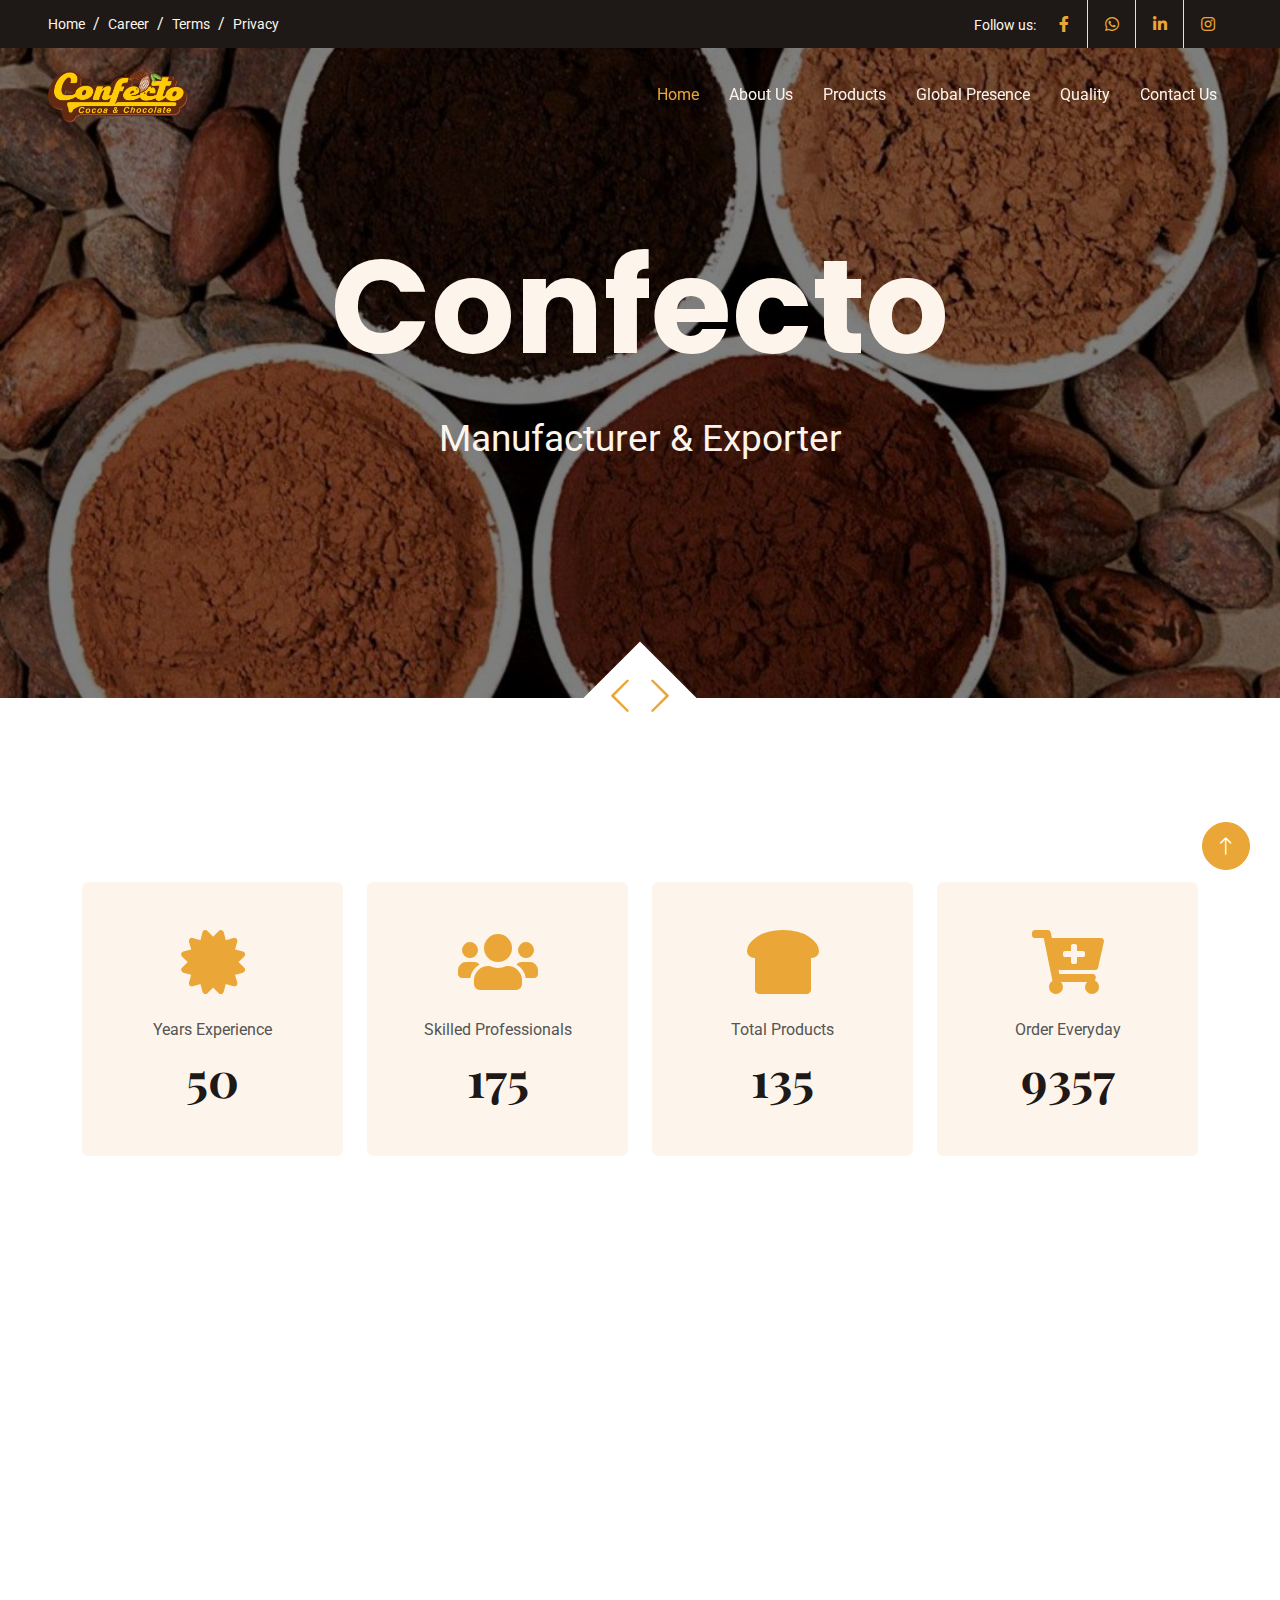
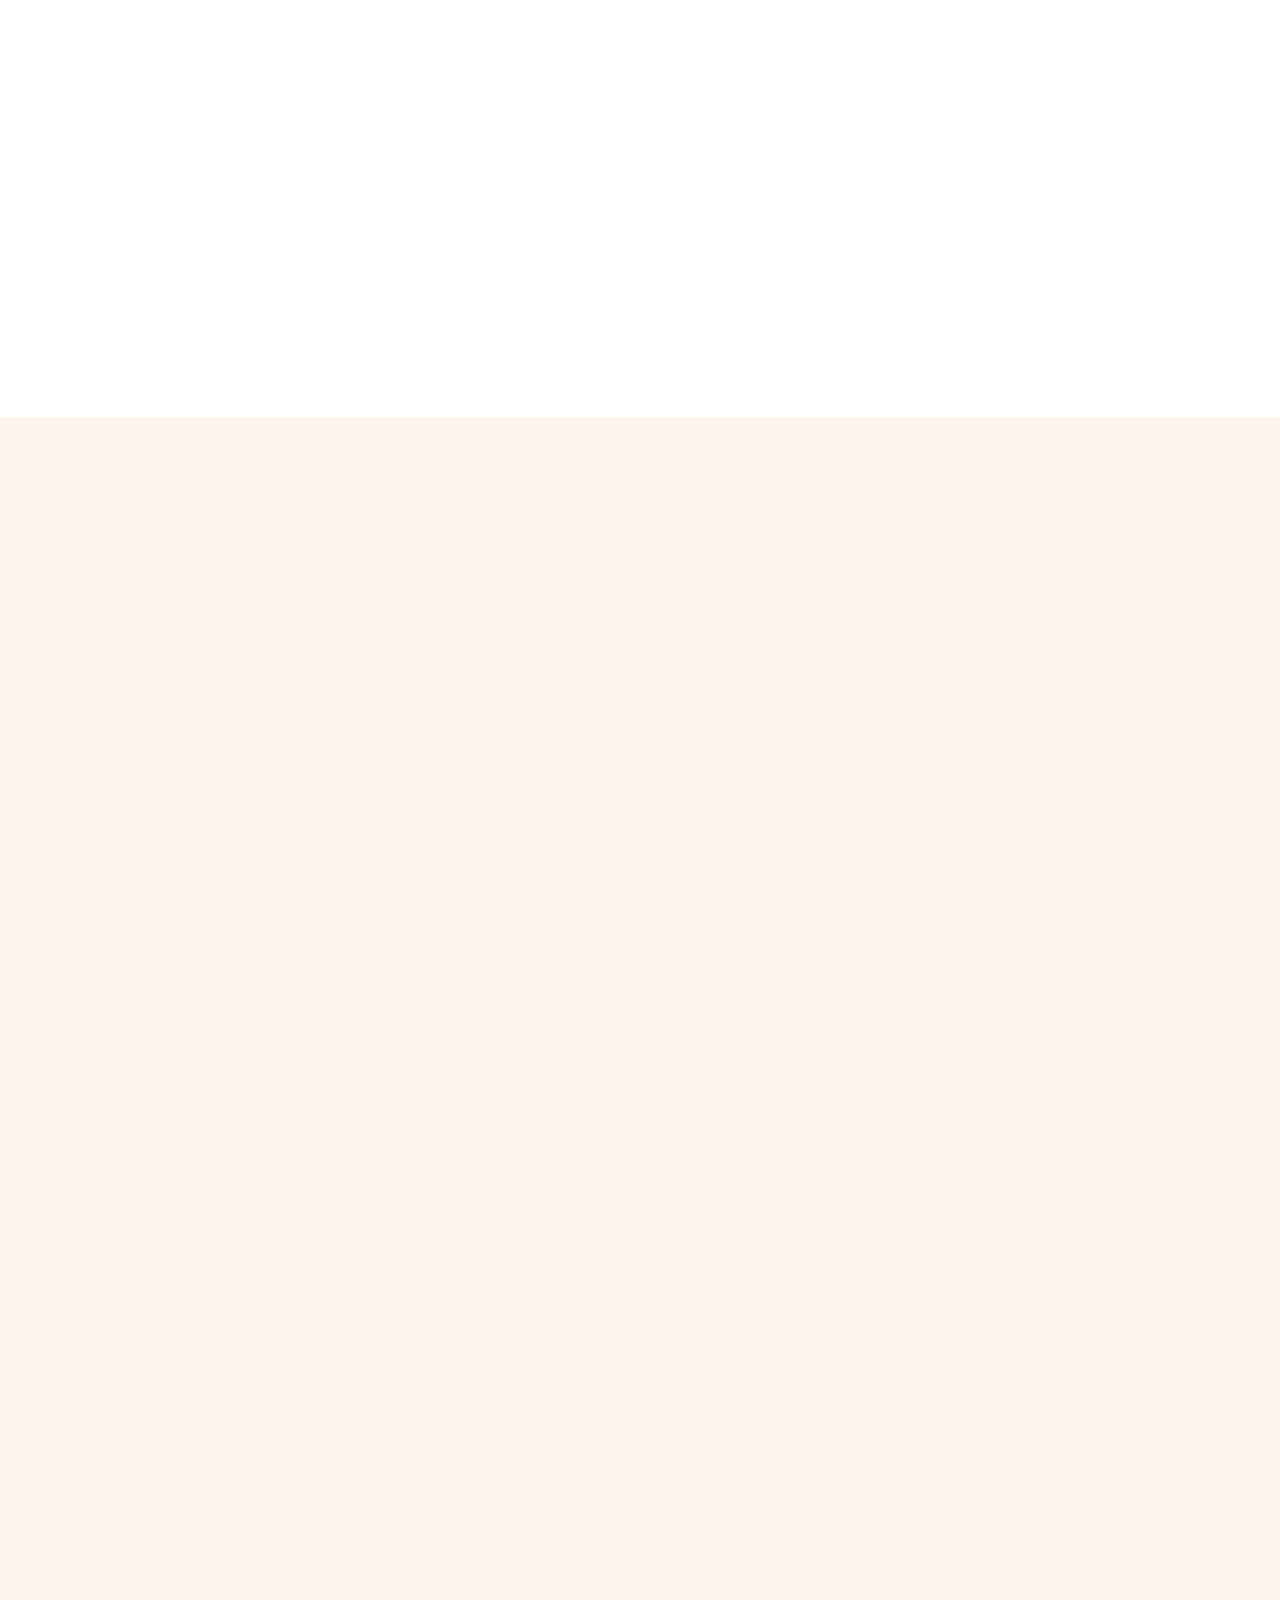
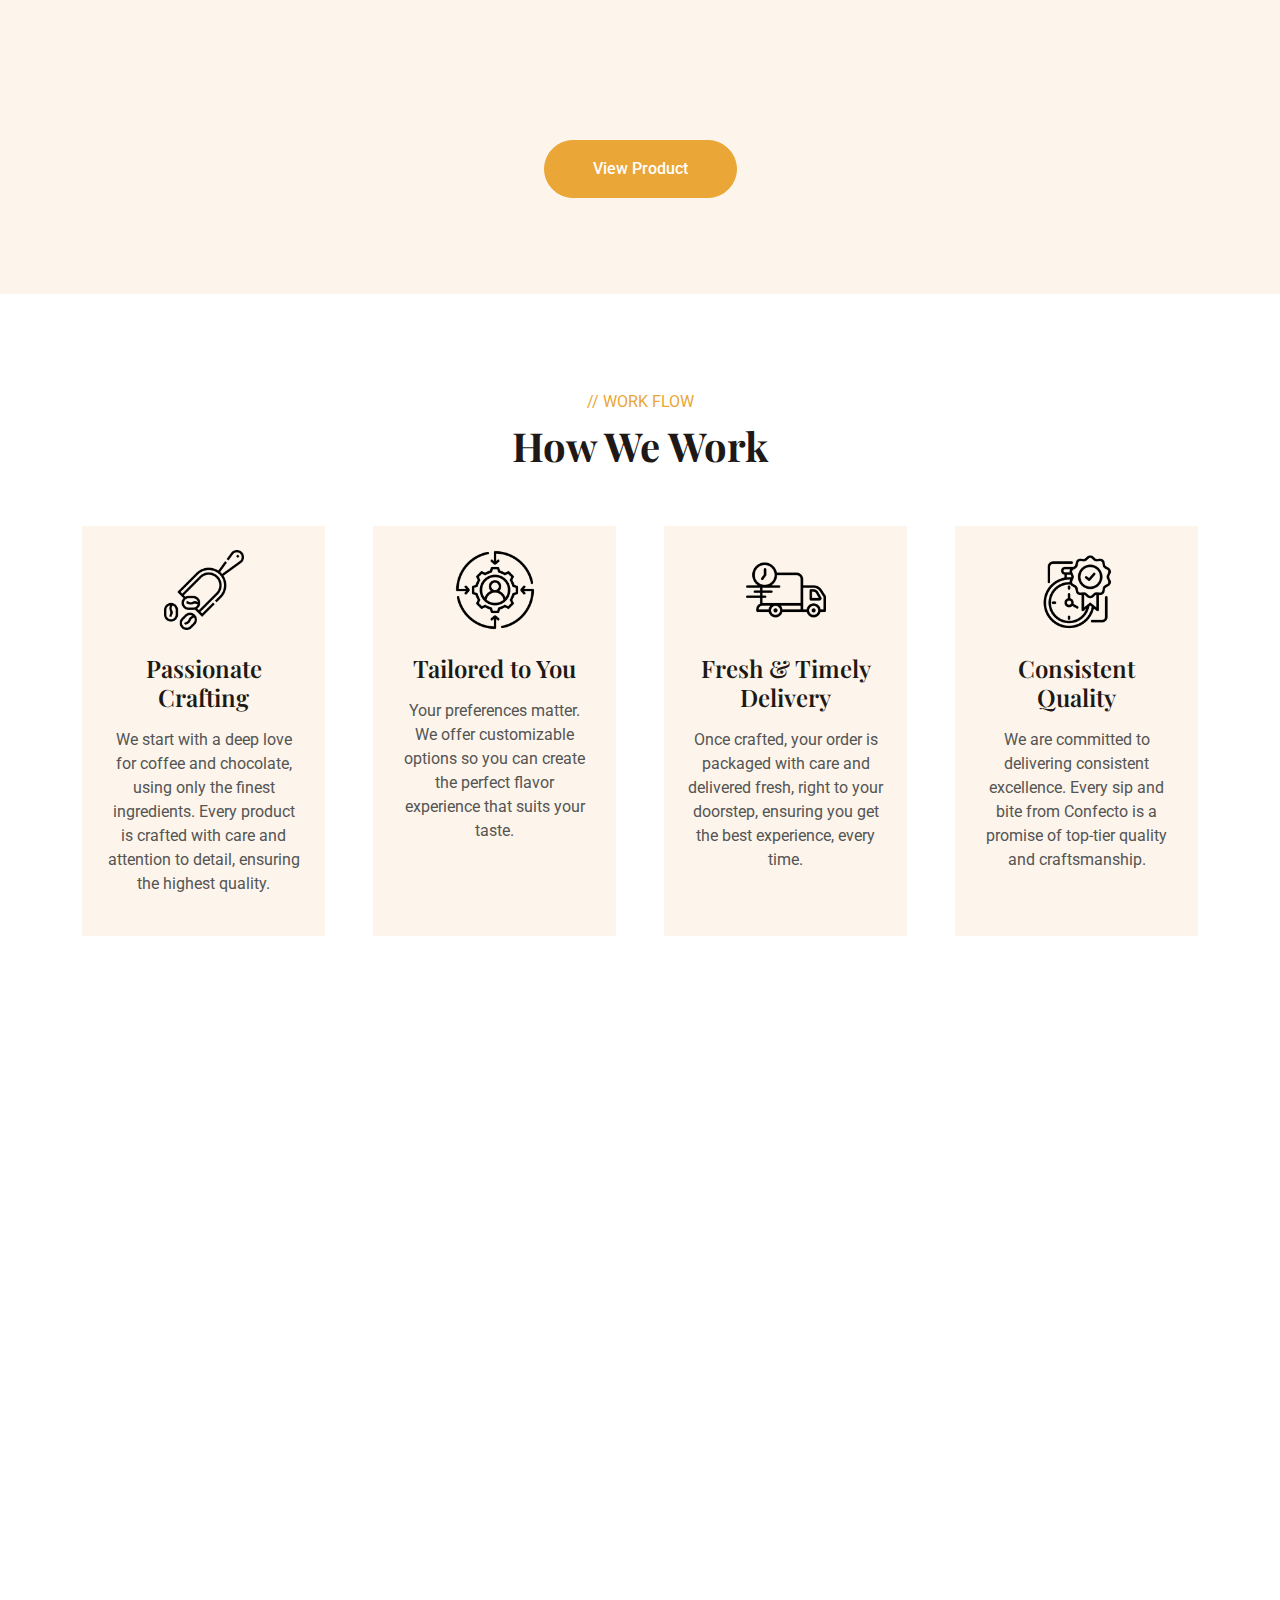
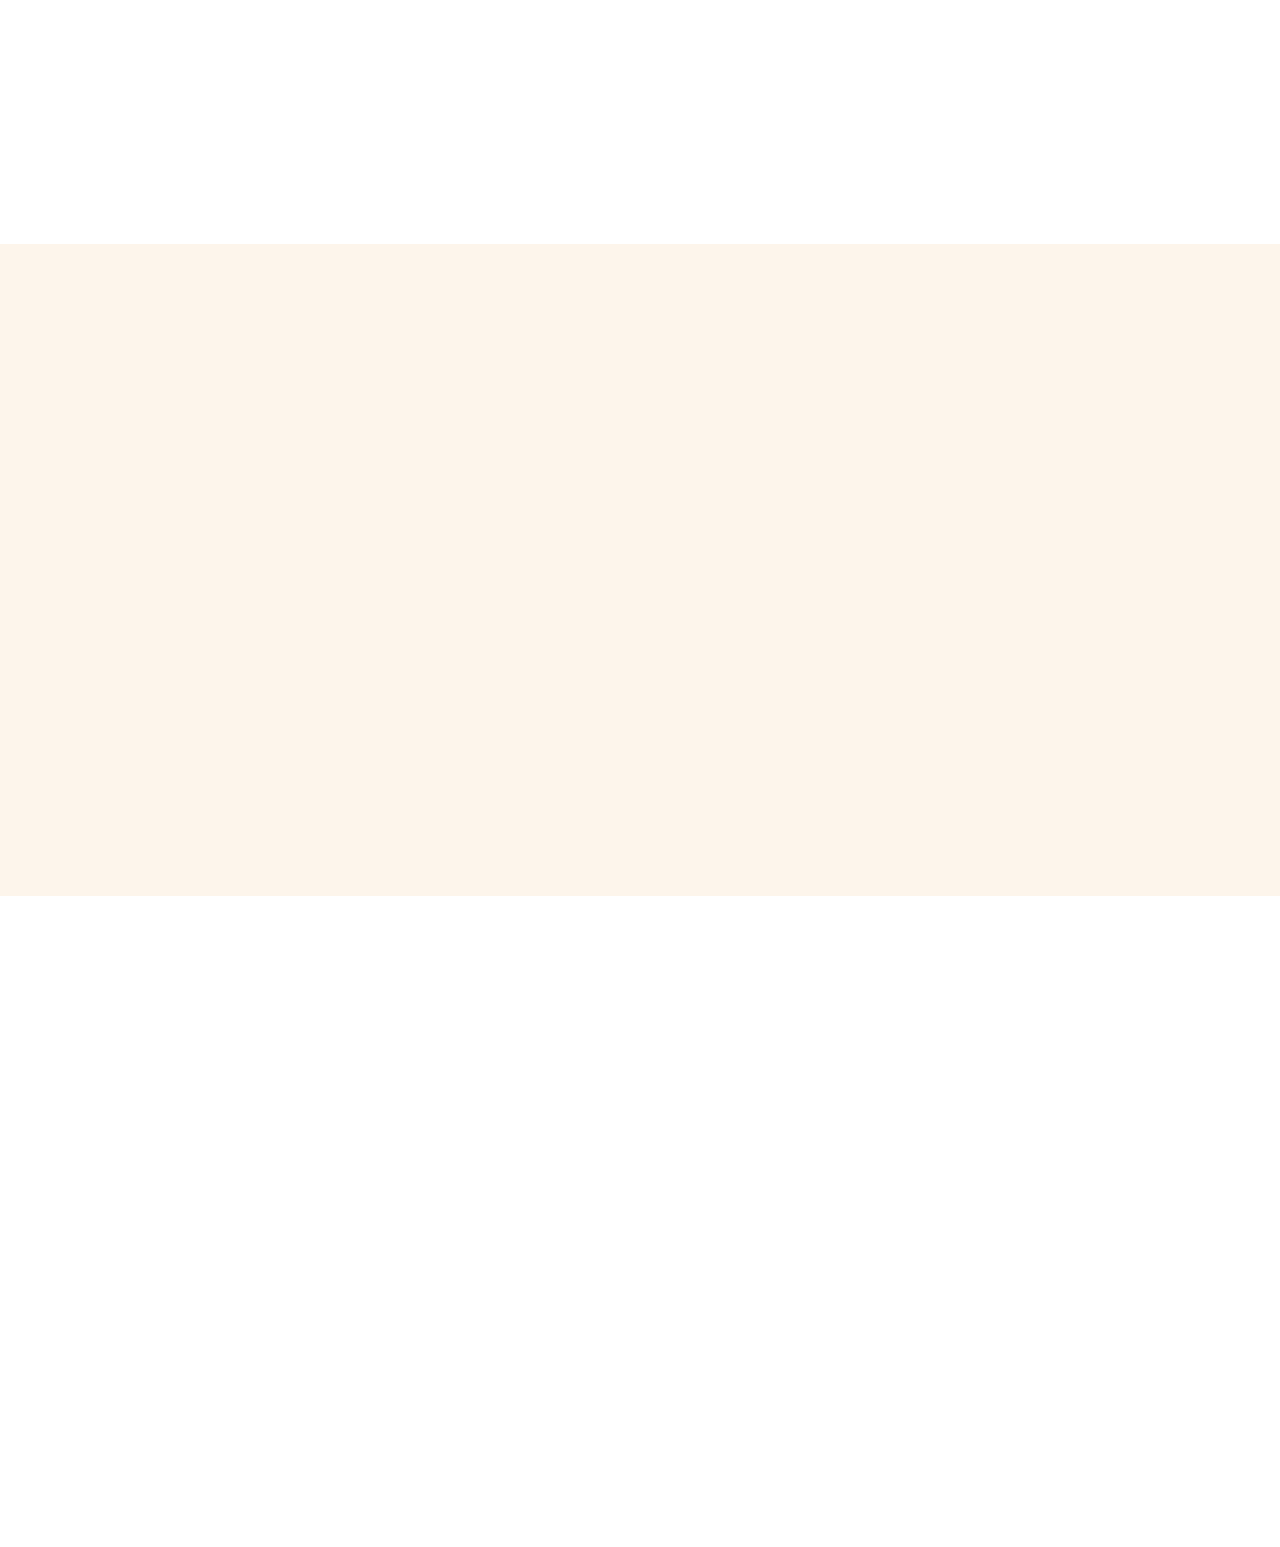
==== index.html @ 7b7867fa "filter" ====
<!DOCTYPE html>
<html lang="en">

<head>
    <meta charset="utf-8">
    <title>Sunbeen</title>
    <meta content="width=device-width, initial-scale=1.0" name="viewport">
    <meta content="" name="keywords">
    <meta content="" name="description">

    <!-- Favicon -->
    <link href="img/favicon.ico" rel="icon">

    <!-- Google Web Fonts -->
    <link rel="preconnect" href="https://fonts.googleapis.com">
    <link rel="preconnect" href="https://fonts.gstatic.com" crossorigin>
    <link
        href="https://fonts.googleapis.com/css2?family=Roboto:wght@400;500&family=Playfair+Display:wght@600;700&display=swap"
        rel="stylesheet">

    <!-- Icon Font Stylesheet -->
    <link href="https://cdnjs.cloudflare.com/ajax/libs/font-awesome/5.10.0/css/all.min.css" rel="stylesheet">
    <link href="https://cdn.jsdelivr.net/npm/bootstrap-icons@1.4.1/font/bootstrap-icons.css" rel="stylesheet">

    <!-- Libraries Stylesheet -->
    <link href="lib/animate/animate.min.css" rel="stylesheet">
    <link href="lib/owlcarousel/assets/owl.carousel.min.css" rel="stylesheet">

    <!-- Customized Bootstrap Stylesheet -->
    <link href="css/bootstrap.min.css" rel="stylesheet">

    <!-- Template Stylesheet -->
    <link href="css/style.css" rel="stylesheet">
</head>

<body>
    <!-- Spinner Start -->
    <div id="spinner"
        class="show bg-white position-fixed translate-middle w-100 vh-100 top-50 start-50 d-flex align-items-center justify-content-center">
        <div class="spinner-grow text-primary" role="status"></div>
    </div>
    <!-- Spinner End -->


    <!-- Topbar Start -->
    <div class="container-fluid top-bar bg-dark text-light px-0 wow fadeIn" data-wow-delay="0.1s">
        <div class="row gx-0 align-items-center d-none d-lg-flex">
            <div class="col-lg-6 px-5 text-start">
                <ol class="breadcrumb mb-0">
                    <li class="breadcrumb-item"><a class="small text-light" href="#">Home</a></li>
                    <li class="breadcrumb-item"><a class="small text-light" href="#">Career</a></li>
                    <li class="breadcrumb-item"><a class="small text-light" href="#">Terms</a></li>
                    <li class="breadcrumb-item"><a class="small text-light" href="#">Privacy</a></li>
                </ol>
            </div>
            <div class="col-lg-6 px-5 text-end">
                <small>Follow us:</small>
                <div class="h-100 d-inline-flex align-items-center">
                    <a class="btn-lg-square text-primary border-end rounded-0" href="https://www.facebook.com/share/18NXHZL1n1/?mibextid=qi2Omg"><i
                            class="fab fa-facebook-f"></i></a>
                    <a class="btn-lg-square text-primary border-end rounded-0" href="https://wa.me/+919711975544"><i class="fab fa-whatsapp"></i></a>
                    <a class="btn-lg-square text-primary border-end rounded-0" href=""><i
                            class="fab fa-linkedin-in"></i></a>
                    <a class="btn-lg-square text-primary pe-0" href="https://www.instagram.com/sunbeen_impex?igsh=NWV2MDRob2p6eTQ="><i class="fab fa-instagram"></i></a>
                </div>
            </div>
        </div>
    </div>
    <!-- Topbar End -->


    <!-- Navbar Start -->
    <nav class="navbar navbar-expand-lg navbar-dark fixed-top py-lg-0 px-lg-5 wow fadeIn" data-wow-delay="0.1s">
        <a href="index.html" class="navbar-brand ms-4 ms-lg-0">
            <img src="./img/LOGO---Confecto.png" alt="" style="max-width: 140px;">
        </a>
        <button type="button" class="navbar-toggler me-4" data-bs-toggle="collapse" data-bs-target="#navbarCollapse">
            <span class="navbar-toggler-icon"></span>
        </button>
        <div class="collapse navbar-collapse" id="navbarCollapse">
            <div class="navbar-nav ms-auto p-4 p-lg-0">
                <a href="index.html" class="nav-item nav-link active">Home</a>
                <a href="index.html" class="nav-item nav-link">About Us </a>
                <a href="products.html" class="nav-item nav-link">Products</a>
                <a href="index.html" class="nav-item nav-link">Global Presence </a>
                <a href="index.html" class="nav-item nav-link">Quality</a>
                <!-- <div class="nav-item dropdown">
                    <a href="#" class="nav-link dropdown-toggle" data-bs-toggle="dropdown">Pages</a>
                    <div class="dropdown-menu m-0">
                        <a href="index.html" class="dropdown-item">Our Team</a>
                        <a href="index.html" class="dropdown-item">Testimonial</a>
                    </div>
                </div> -->
                <a href="index.html" class="nav-item nav-link">Contact Us</a>
            </div>
           
        </div>
    </nav>
    <!-- Navbar End -->


    <!-- Carousel Start -->
    <div class="container-fluid p-0 pb-5 wow fadeIn" data-wow-delay="0.1s">
        <div class="owl-carousel header-carousel position-relative">
            <div class="owl-carousel-item position-relative">
                <img src="./img/product/high-quality-ghana-alkalized-cocoa-powder.jpg" alt="" class="img-fluid object-fit-cover">
                <div class="owl-carousel-inner">
                    <div class="container">
                        <div class="row justify-content-start">
                            <div class="col-lg-8 mx-auto text-center">
                                <h1 class="display-1 text-light mb-4 animated slideInDown ">Confecto </h1>
                                <p class="text-light fs-4 mb-4 pb-3 ">Manufacturer &amp; Exporter</p>
                            </div>
                        </div>
                    </div>
                </div>
            </div>
            
            <div class="owl-carousel-item position-relative">
                <img src="./img/cocoa-butter.jpg" alt="" class="img-fluid object-fit-cover">
                <div class="owl-carousel-inner">
                    <div class="container">
                        <div class="row justify-content-start">
                            <div class="col-lg-8 mx-auto text-center">
                                <h1 class="display-1 text-light mb-4 animated slideInDown">Confecto </h1>
                                <p class="text-light fs-4 mb-4 pb-3">Manufacturer &amp; Exporter</p>
                            </div>
                        </div>
                    </div>
                </div>
            </div>
            
            <div class="owl-carousel-item position-relative ">
                <img src="./img/product/cocoa-mass.jpg" alt="" class="img-fluid object-fit-cover">
                <div class="owl-carousel-inner">
                    <div class="container">
                        <div class="row justify-content-start">
                            <div class="col-lg-8 mx-auto text-center">
                                <h1 class="display-1 text-light mb-4 animated slideInDown">Confecto </h1>
                                <p class="text-light fs-4 mb-4 pb-3">Manufacturer &amp; Exporter</p>
                            </div>
                        </div>
                    </div>
                </div>
            </div>
            <!-- <div class="owl-carousel-item position-relative ">
                <img src="./img/compound.webp" alt="" class="img-fluid object-fit-cover">
                <div class="owl-carousel-inner">
                    <div class="container">
                        <div class="row justify-content-start">
                            <div class="col-lg-8 mx-auto text-center">
                                <h1 class="display-1 text-light mb-4 animated slideInDown">Confecto </h1>
                                <p class="text-light fs-4 mb-4 pb-3">Manufacturer &amp; Exporter</p>
                            </div>
                        </div>
                    </div>
                </div>
            </div> -->
            <div class="owl-carousel-item position-relative ">
                <img src="./img/choco-chips.jpg" alt="" class="img-fluid object-fit-cover">
                <div class="owl-carousel-inner">
                    <div class="container">
                        <div class="row justify-content-start">
                            <div class="col-lg-8 mx-auto text-center">
                                <h1 class="display-1 text-light mb-4 animated slideInDown">Confecto </h1>
                                <p class="text-light fs-4 mb-4 pb-3">Manufacturer &amp; Exporter</p>
                            </div>
                        </div>
                    </div>
                </div>
            </div>
            <div class="owl-carousel-item position-relative">
                <img src="./img/product/chocolate-170446_1280.jpg" alt="" class="img-fluid object-fit-cover">
                <div class="owl-carousel-inner">
                    <div class="container">
                        <div class="row justify-content-start">
                            <div class="col-lg-8 mx-auto text-center">
                                <h1 class="display-1 text-light mb-4 animated slideInDown">Confecto </h1>
                                <p class="text-light fs-4 mb-4 pb-3">Manufacturer &amp; Exporter</p>
                            </div>
                        </div>
                    </div>
                </div>
            </div>
            <div class="owl-carousel-item position-relative ">
                <img src="./img/product/brigadier-842643_960_720.jpg" alt="" class="img-fluid object-fit-cover">
                <div class="owl-carousel-inner">
                    <div class="container">
                        <div class="row justify-content-start">
                            <div class="col-lg-8 mx-auto text-center">
                                <h1 class="display-1 text-light mb-4 animated slideInDown">Confecto </h1>
                                <p class="text-light fs-4 mb-4 pb-3">Manufacturer &amp; Exporter</p>
                            </div>
                        </div>
                    </div>
                </div>
            </div>
            
            
        </div>
    </div>
    <!-- Carousel End -->


    <!-- Facts Start -->
    <div class="container-xxl py-6">
        <div class="container">
            <div class="row g-4">
                <div class="col-lg-3 col-md-6 wow fadeIn" data-wow-delay="0.1s">
                    <div class="fact-item bg-light rounded text-center h-100 p-5">
                        <i class="fa fa-certificate fa-4x text-primary mb-4"></i>
                        <p class="mb-2">Years Experience</p>
                        <h1 class="display-5 mb-0" data-toggle="counter-up">50</h1>
                    </div>
                </div>
                <div class="col-lg-3 col-md-6 wow fadeIn" data-wow-delay="0.3s">
                    <div class="fact-item bg-light rounded text-center h-100 p-5">
                        <i class="fa fa-users fa-4x text-primary mb-4"></i>
                        <p class="mb-2">Skilled Professionals</p>
                        <h1 class="display-5 mb-0" data-toggle="counter-up">175</h1>
                    </div>
                </div>
                <div class="col-lg-3 col-md-6 wow fadeIn" data-wow-delay="0.5s">
                    <div class="fact-item bg-light rounded text-center h-100 p-5">
                        <i class="fa fa-bread-slice fa-4x text-primary mb-4"></i>
                        <p class="mb-2">Total Products</p>
                        <h1 class="display-5 mb-0" data-toggle="counter-up">135</h1>
                    </div>
                </div>
                <div class="col-lg-3 col-md-6 wow fadeIn" data-wow-delay="0.7s">
                    <div class="fact-item bg-light rounded text-center h-100 p-5">
                        <i class="fa fa-cart-plus fa-4x text-primary mb-4"></i>
                        <p class="mb-2">Order Everyday</p>
                        <h1 class="display-5 mb-0" data-toggle="counter-up">9357</h1>
                    </div>
                </div>
            </div>
        </div>
    </div>
    <!-- Facts End -->


    <!-- About Start -->
    <div class="container-xxl py-6">
        <div class="container">
            <div class="row g-5">
                <div class="col-lg-6 wow fadeInUp" data-wow-delay="0.1s">
                    <div class="row img-twice position-relative h-100">
                        <div class="col-12">
                            <img class="img-fluid rounded full-image h-100" src="img/product/beans.jpg" alt="">
                        </div>
                       
                    </div>
                </div>
                <div class="col-lg-6 wow fadeInUp" data-wow-delay="0.5s">
                    <div class="h-100">
                        <p class="fs-4 text-primary text-uppercase mb-2">About Us</p>
                        <h3 class=" mb-4 text-primary">Confecto</h3>
                        <h1 class="display-6 mb-4">We are committed to delivering the world's best Chocolate Solutions and Services to our Customers.</h1>
                        <p>At Confecto, we blend passion and artistry to create irresistible coffee and chocolate
                            delights. Each product is a celebration of rich flavors and exceptional quality, crafted to
                            elevate everyday moments into cherished experiences. Whether it’s the comforting aroma of
                            freshly brewed coffee or the indulgent sweetness of fine chocolate, Confecto is dedicated to
                            bringing you the perfect balance of taste and happiness.</p>
                    </div>
                </div>
            </div>
        </div>
    </div>
    <!-- About End -->


    <!-- Product Start -->
    <div class="container-xxl bg-light my-6 py-6 pt-0 product-section">
        <div class="container">
            <div class="bg-primary text-light rounded-bottom p-5 my-6 mt-0 wow fadeInUp" data-wow-delay="0.1s">
                <div class="row g-4 align-items-center">
                    <div class="col-lg-6">
                        <h1 class="display-5 text-light mb-0">The Best Products in the World, Crafted with Love and
                            Perfection by Confecto.</h1>
                    </div>
                    <div class="col-lg-6 text-lg-end">
                        <div class="d-inline-flex align-items-center text-start">
                            <i class="fa fa-phone-alt fa-4x flex-shrink-0"></i>
                            <div class="ms-4">
                                <p class="fs-5 fw-bold mb-0">Call Us</p>
                                <p class="fs-1 fw-bold mb-0"><a href="tel:+919711975544" class="d-flex text-white">+919711975544</a></p>
                            </div>
                        </div>
                    </div>
                </div>
            </div>
            <div class="text-center mx-auto mb-5 wow fadeInUp" data-wow-delay="0.1s" style="max-width: 500px;">
                <p class="text-primary text-uppercase mb-2">Products</p>
                <h1 class="display-6 mb-4">Explore The Categories Of Products</h1>
            </div>
            <div class="row g-4">
                <div class="col-lg-4 col-md-6 wow fadeInUp" data-wow-delay="0.1s">
                    <div class="product-item d-flex flex-column bg-white rounded overflow-hidden h-100">
                        <div class="text-center p-4">
                            <h3 class="mb-3">Cocoa Powder</h3>
                        </div>
                        <div class="position-relative mt-auto">
                            <img class="img-fluid" src="img/product/cookies.jpg" alt="">
                            <div class="product-overlay">
                                <a class="btn btn-lg-square btn-outline-light rounded-circle" href=""><i
                                        class="fa fa-eye text-primary"></i></a>
                            </div>
                        </div>
                    </div>
                </div>
                

                <div class="col-lg-4 col-md-6 wow fadeInUp" data-wow-delay="0.5s">
                    <div class="product-item d-flex flex-column bg-white rounded overflow-hidden h-100">
                        <div class="text-center p-4">
                            <h4 class="mb-3">Compound</h4>
                        </div>
                        <div class="position-relative mt-auto">
                            <img class="img-fluid" src="img/product/compound-product.jpg" alt="">
                            <div class="product-overlay">
                                <a class="btn btn-lg-square btn-outline-light rounded-circle" href=""><i
                                        class="fa fa-eye text-primary"></i></a>
                            </div>
                        </div>
                    </div>
                </div>
                <div class="col-lg-4 col-md-6 wow fadeInUp" data-wow-delay="0.3s">
                    <div class="product-item d-flex flex-column bg-white rounded overflow-hidden h-100">
                        <div class="text-center p-4">
                            <h3 class="mb-3">Choco Chips</h3>
                        </div>
                        <div class="position-relative mt-auto">
                            <img class="img-fluid" src="img/product/choco-chips.webp" alt="">
                            <div class="product-overlay">
                                <a class="btn btn-lg-square btn-outline-light rounded-circle" href=""><i
                                        class="fa fa-eye text-primary"></i></a>
                            </div>
                        </div>
                    </div>
                </div>

                <div class="col-lg-4 col-md-6 wow fadeInUp" data-wow-delay="0.5s">
                    <div class="product-item d-flex flex-column bg-white rounded overflow-hidden h-100">
                        <div class="text-center p-4">
                          
                            <h4 class="mb-3">Coated Nuts</h4>
                        </div>
                        <div class="position-relative mt-auto">
                            <img class="img-fluid" src="img/product/nuts.jpg" alt="">
                            <div class="product-overlay">
                                <a class="btn btn-lg-square btn-outline-light rounded-circle" href=""><i
                                        class="fa fa-eye text-primary"></i></a>
                            </div>
                        </div>
                    </div>
                </div>
                <div class="col-lg-4 col-md-6 wow fadeInUp" data-wow-delay="0.1s">
                    <div class="product-item d-flex flex-column bg-white rounded overflow-hidden h-100">
                        <div class="text-center p-4">
                            <h3 class="mb-3">Paste</h3>
                        </div>
                        <div class="position-relative mt-auto">
                            <img class="img-fluid" src="img/product/paste-cake.webp" alt="">
                            <div class="product-overlay">
                                <a class="btn btn-lg-square btn-outline-light rounded-circle" href=""><i
                                        class="fa fa-eye text-primary"></i></a>
                            </div>
                        </div>
                    </div>
                </div>
                <div class="col-lg-4 col-md-6 wow fadeInUp" data-wow-delay="0.1s">
                    <div class="product-item d-flex flex-column bg-white rounded overflow-hidden h-100">
                        <div class="text-center p-4">
                            <h3 class="mb-3">Vermicelli</h3>
                        </div>
                        <div class="position-relative mt-auto">
                            <img class="img-fluid" src="img/product/sprincles.jpg" alt="">
                            <div class="product-overlay">
                                <a class="btn btn-lg-square btn-outline-light rounded-circle" href=""><i
                                        class="fa fa-eye text-primary"></i></a>
                            </div>
                        </div>
                    </div>
                </div>
                <div class="col-12 pt-4 text-center">
                    <a href="" class="btn btn-primary rounded-pill py-3 px-5">View Product</a>
                </div>
            </div>
        </div>
    </div>
    <!-- Product End -->

    <div class="we-work container-xxl">
        <div class="container">
            <div class="row g-5">
                <div class="col-12 text-center">
                    <p class="text-primary text-uppercase mb-2">// Work flow</p>
                    <h1 class="display-6">How We Work</h1>

                </div>
                <div class="col-sm-6 col-lg-3 d-flex align-items-stretch mx-auto">
                    <div class="work-card-wrapper p-4 bg-light text-center">

                        <div class="icon mx-auto mb-4"><img src="./img/coffee-beans.png" alt=""></div>
                        <h4 class="mb-3"> Passionate Crafting</h4>
                        <p>We start with a deep love for coffee and chocolate, using only the finest ingredients. Every
                            product is crafted with care and attention to detail, ensuring the highest quality.</p>
                    </div>
                </div>
                <div class="col-sm-6 col-lg-3 d-flex align-items-stretch mx-auto">
                    <div class="work-card-wrapper p-4 bg-light text-center">

                        <div class="icon mx-auto mb-4"><img src="./img/personalization (1).png" alt=""></div>
                        <h4 class="mb-3"> Tailored to You</h4>
                        <p>Your preferences matter. We offer customizable options so you can create the perfect flavor
                            experience that suits your taste.</p>
                    </div>
                </div>
                <div class="col-sm-6 col-lg-3 d-flex align-items-stretch mx-auto">
                    <div class="work-card-wrapper p-4 bg-light text-center">

                        <div class="icon mx-auto mb-4"><img src="./img/fast-delivery.png" alt=""></div>
                        <h4 class="mb-3">Fresh & Timely Delivery</h4>
                        <p>Once crafted, your order is packaged with care and delivered fresh, right to your doorstep,
                            ensuring you get the best experience, every time.</p>
                    </div>
                </div>
                <div class="col-sm-6 col-lg-3 d-flex align-items-stretch mx-auto">
                    <div class="work-card-wrapper p-4 bg-light text-center">

                        <div class="icon mx-auto mb-4"><img src="./img/consistency.png" alt=""></div>
                        <h4 class="mb-3">Consistent Quality</h4>
                        <p>We are committed to delivering consistent excellence. Every sip and bite from Confecto is a
                            promise of top-tier quality and craftsmanship.</p>
                    </div>
                </div>


            </div>
        </div>

    </div>
    <!-- Service Start -->
    <div class="container-xxl py-6">
        <div class="container">
            <div class="row g-5">
                <div class="col-lg-6 wow fadeInUp" data-wow-delay="0.1s">
                    <p class="text-primary text-uppercase mb-2">// Our Services</p>
                    <h1 class="display-6 mb-4">What Do We Offer For You?</h1>
                    <p class="mb-5">At Confecto, we offer a world of irresistible delights crafted with care and
                        passion. From the bold and energizing flavors of premium coffee to the rich and velvety
                        indulgence of fine chocolate, our products are designed to elevate your everyday moments.
                        Whether you’re looking for a pick-me-up, a treat to share, or a moment of pure bliss, we’ve got
                        something special just for you. Experience quality, taste, and happiness in every sip and bite!t
                    </p>
                    <div class="row gy-5 gx-4">
                        <div class="col-sm-6 wow fadeIn" data-wow-delay="0.1s">
                            <div class="d-flex align-items-center mb-3">
                                <div class="flex-shrink-0 btn-square bg-primary rounded-circle me-3">
                                    <i class="fa fa-bread-slice text-white"></i>
                                </div>
                                <h5 class="mb-0">Quality Products</h5>
                            </div>
                            <span>Crafted with passion, delivered with perfection experience the finest in every bite
                                and sip.</span>
                        </div>
                        <div class="col-sm-6 wow fadeIn" data-wow-delay="0.2s">
                            <div class="d-flex align-items-center mb-3">
                                <div class="flex-shrink-0 btn-square bg-primary rounded-circle me-3">
                                    <i class="fa fa-birthday-cake text-white"></i>
                                </div>
                                <h5 class="mb-0">Custom Products</h5>
                            </div>
                            <span>Tailored to your taste create your perfect blend of coffee and chocolate with our
                                custom products.</span>
                        </div>
                        <div class="col-sm-6 wow fadeIn" data-wow-delay="0.3s">
                            <div class="d-flex align-items-center mb-3">
                                <div class="flex-shrink-0 btn-square bg-primary rounded-circle me-3">
                                    <i class="fa fa-cart-plus text-white"></i>
                                </div>
                                <h5 class="mb-0">Online Order</h5>
                            </div>
                            <span>Convenience at your fingertips order your favorite coffee and chocolate creations
                                online, anytime, anywhere.</span>
                        </div>
                        <div class="col-sm-6 wow fadeIn" data-wow-delay="0.4s">
                            <div class="d-flex align-items-center mb-3">
                                <div class="flex-shrink-0 btn-square bg-primary rounded-circle me-3">
                                    <i class="fa fa-truck text-white"></i>
                                </div>
                                <h5 class="mb-0">Home Delivery</h5>
                            </div>
                            <span>Freshly crafted, delivered to your doorstep enjoy the best of coffee and
                                chocolate.</span>
                        </div>
                    </div>
                </div>
                <div class="col-lg-6 wow fadeInUp" data-wow-delay="0.5s">
                    <div class="row img-twice position-relative h-100">
                        <div class="col-6">
                            <img class="img-fluid rounded" src="img/produc (2).png" alt="">
                        </div>
                        <div class="col-6 align-self-end">
                            <img class="img-fluid rounded" src="img/produc.png" alt="">
                        </div>
                    </div>
                </div>
            </div>
        </div>
    </div>
    <!-- Service End -->

    <!-- Testimonial Start -->
    <div class="container-xxl bg-light my-6 py-6 ">
        <div class="container">
            <div class="text-center mx-auto mb-5 wow fadeInUp" data-wow-delay="0.1s" style="max-width: 500px;">
                <p class="text-primary text-uppercase mb-2">// Client's Review</p>
                <h1 class="display-6 mb-4">More Than 20000+ Customers Trusted Us</h1>
            </div>
            <div class="owl-carousel testimonial-carousel wow fadeInUp" data-wow-delay="0.1s">
                <div class="testimonial-item bg-white rounded p-4">
                    <div class="d-flex align-items-center mb-4">
                        <img class="flex-shrink-0 rounded-circle border p-1" src="img/testimonial-1.jpg" alt="">
                        <div class="ms-4">
                            <h5 class="mb-1">Client Name</h5>
                            <span>Profession</span>
                        </div>
                    </div>
                    <p class="mb-0">Tempor erat elitr rebum at clita. Diam dolor diam ipsum sit diam amet diam et eos.
                        Clita erat ipsum et lorem et sit.</p>
                </div>
                <div class="testimonial-item bg-white rounded p-4">
                    <div class="d-flex align-items-center mb-4">
                        <img class="flex-shrink-0 rounded-circle border p-1" src="img/testimonial-2.jpg" alt="">
                        <div class="ms-4">
                            <h5 class="mb-1">Client Name</h5>
                            <span>Profession</span>
                        </div>
                    </div>
                    <p class="mb-0">Tempor erat elitr rebum at clita. Diam dolor diam ipsum sit diam amet diam et eos.
                        Clita erat ipsum et lorem et sit.</p>
                </div>
                <div class="testimonial-item bg-white rounded p-4">
                    <div class="d-flex align-items-center mb-4">
                        <img class="flex-shrink-0 rounded-circle border p-1" src="img/testimonial-3.jpg" alt="">
                        <div class="ms-4">
                            <h5 class="mb-1">Client Name</h5>
                            <span>Profession</span>
                        </div>
                    </div>
                    <p class="mb-0">Tempor erat elitr rebum at clita. Diam dolor diam ipsum sit diam amet diam et eos.
                        Clita erat ipsum et lorem et sit.</p>
                </div>
                <div class="testimonial-item bg-white rounded p-4">
                    <div class="d-flex align-items-center mb-4">
                        <img class="flex-shrink-0 rounded-circle border p-1" src="img/testimonial-4.jpg" alt="">
                        <div class="ms-4">
                            <h5 class="mb-1">Client Name</h5>
                            <span>Profession</span>
                        </div>
                    </div>
                    <p class="mb-0">Tempor erat elitr rebum at clita. Diam dolor diam ipsum sit diam amet diam et eos.
                        Clita erat ipsum et lorem et sit.</p>
                </div>
            </div>

        </div>
    </div>
    <!-- Testimonial End -->


    <!-- Footer Start -->
    <div class="container-fluid bg-dark text-light footer my-6 mb-0 py-5 wow fadeIn" data-wow-delay="0.1s">
        <div class="container py-5">
            <div class="row g-5">
                <div class="col-lg-3 col-md-6">
                    <h4 class="text-light mb-4">Office Address</h4>
                    <div class="mb-2 d-flex"><i class="fa fa-map-marker-alt me-3"></i><p class="mb-0">Sunbeen Impex Private Limited <br>Plot No.08 Block-E Sector-5 <br> Bawana industrial Area, Delhi-110039</div>
                    <p class="mb-2"><a href="tel:+919711975544" class="d-flex text-white"><i class="fa fa-phone-alt me-3"></i>+919711975544</a></p>
                    <div class="mb-2"><a href="mailto:Sales@sunbeenimpex.com" target="_blank" class="d-flex  text-white"><i class="fa fa-envelope me-3"></i>Sales@sunbeenimpex.com</a></div>
                    <div class="d-flex pt-2">
                        <a class="btn btn-square btn-outline-light rounded-circle me-1" href="https://www.instagram.com/sunbeen_impex?igsh=NWV2MDRob2p6eTQ="><i
                                class="fab fa-instagram"></i></a>
                        <a class="btn btn-square btn-outline-light rounded-circle me-1" href="https://www.facebook.com/share/18NXHZL1n1/?mibextid=qi2Omg"><i
                                class="fab fa-facebook-f"></i></a>
                        <a class="btn btn-square btn-outline-light rounded-circle me-1" href="https://wa.me/+919711975544"><i
                                class="fab fa-whatsapp"></i></a>
                        <a class="btn btn-square btn-outline-light rounded-circle me-0" href=""><i
                                class="fab fa-linkedin-in"></i></a>
                    </div>
                </div>
                <div class="col-lg-4 ms-auto col-md-6">
                    <h4 class="text-light mb-4">Quick Links</h4>
                    <a class="btn btn-link" href="">About Us</a>
                    <a class="btn btn-link" href="">Contact Us</a>
                    <a class="btn btn-link" href="">Products</a>
                    <a class="btn btn-link" href="">Quality</a>
                    <a class="btn btn-link" href="">Terms & Condition</a>
                </div>
                <div class="col-lg-4 col-md-6">
                    <h4 class="text-light mb-4">Quick Links</h4>
                    <a class="btn btn-link" href="">About Us</a>
                    <a class="btn btn-link" href="">Contact Us</a>
                    <a class="btn btn-link" href="">Products</a>
                    <a class="btn btn-link" href="">Quality</a>
                    <a class="btn btn-link" href="">Terms & Condition</a>
                </div>
                
            </div>
        </div>
    </div>
    <!-- Footer End -->


    <!-- Copyright Start -->
    <div class="container-fluid copyright text-light py-4 wow fadeIn" data-wow-delay="0.1s">
        <div class="container">
            <div class="row">
                <div class="col-md-6 text-center text-md-start mb-3 mb-md-0">
                    &copy; <a href="https://cloudnetsolutions.in/cloudnet/index.html">cloudnetsolutions</a>, All Right
                    Reserved.
                </div>
                <div class="col-md-6 text-center text-md-end">
                    <!--/*** This template is free as long as you keep the footer author’s credit link/attribution link/backlink. If you'd like to use the template without the footer author’s credit link/attribution link/backlink, you can purchase the Credit Removal License from "https://htmlcodex.com/credit-removal". Thank you for your support. ***/-->
                    Designed By <a href="https://cloudnetsolutions.in/cloudnet/index.html">Cloudnet Solutions</a>
                </div>
            </div>
        </div>
    </div>
    <!-- Copyright End -->


    <!-- Back to Top -->
    <a href="#" class="btn btn-lg btn-primary btn-lg-square rounded-circle back-to-top"><i
            class="bi bi-arrow-up"></i></a>


    <!-- JavaScript Libraries -->
    <script src="https://code.jquery.com/jquery-3.4.1.min.js"></script>
    <script src="https://cdn.jsdelivr.net/npm/bootstrap@5.0.0/dist/js/bootstrap.bundle.min.js"></script>
    <script src="lib/wow/wow.min.js"></script>
    <script src="lib/easing/easing.min.js"></script>
    <script src="lib/waypoints/waypoints.min.js"></script>
    <script src="lib/counterup/counterup.min.js"></script>
    <script src="lib/owlcarousel/owl.carousel.min.js"></script>

    <!-- Template Javascript -->
    <script src="js/main.js"></script>
    
</body>

</html>
---- css/style.css ----
/********** Template CSS **********/
@import url('https://fonts.googleapis.com/css2?family=Poppins:ital,wght@0,100;0,200;0,300;0,400;0,500;0,600;0,700;0,800;0,900;1,100;1,200;1,300;1,400;1,500;1,600;1,700;1,800;1,900&display=swap');
:root {
    --primary: #EAA636;
    --secondary: #545454;
    --light: #FDF5EB;
    --dark: #1E1916;
}

h4,
h5,
h6,
.h4,
.h5,
.h6 {
    font-weight: 600 !important;
}

.py-6 {
    padding-top: 6rem;
    padding-bottom: 6rem;
}

.my-6 {
    margin-top: 6rem;
    margin-bottom: 6rem;
}

.back-to-top {
    position: fixed;
    display: none;
    right: 30px;
    bottom: 30px;
    z-index: 99;
}


/*** Spinner ***/
#spinner {
    opacity: 0;
    visibility: hidden;
    transition: opacity .5s ease-out, visibility 0s linear .5s;
    z-index: 99999;
}

#spinner.show {
    transition: opacity .5s ease-out, visibility 0s linear 0s;
    visibility: visible;
    opacity: 1;
}


/*** Button ***/
.btn {
    font-weight: 500;
    transition: .5s;
}

.btn.btn-primary {
    color: #FFFFFF;
}

.btn-square {
    width: 38px;
    height: 38px;
}

.btn-sm-square {
    width: 32px;
    height: 32px;
}

.btn-lg-square {
    width: 48px;
    height: 48px;
}

.btn-square,
.btn-sm-square,
.btn-lg-square {
    padding: 0;
    display: flex;
    align-items: center;
    justify-content: center;
    font-weight: normal;
}
.full-image{
    width: 100%;
    height: 100%;
    object-fit: cover;
}

/*** Navbar ***/
.navbar .dropdown-toggle::after {
    border: none;
    content: "\f107";
    font-family: "Font Awesome 5 Free";
    font-weight: 900;
    vertical-align: middle;
    margin-left: 8px;
}

.navbar .navbar-nav .nav-link {
    padding: 35px 15px;
    color: var(--light);
    outline: none;
}

.navbar .navbar-nav .nav-link:hover,
.navbar .navbar-nav .nav-link.active {
    color: var(--primary);
}

.navbar.fixed-top {
    transition: .5s;
}

@media (max-width: 991.98px) {
    .navbar .navbar-nav {
        margin-top: 10px;
        border-top: 1px solid rgba(255, 255, 255, .3);
        background: var(--dark);
    }

    .navbar .navbar-nav .nav-link {
        padding: 10px 0;
    }
}

@media (min-width: 992px) {
    .navbar .nav-item .dropdown-menu {
        display: block;
        visibility: hidden;
        top: 100%;
        transform: rotateX(-75deg);
        transform-origin: 0% 0%;
        transition: .5s;
        opacity: 0;
    }

    .navbar .nav-item:hover .dropdown-menu {
        transform: rotateX(0deg);
        visibility: visible;
        transition: .5s;
        opacity: 1;
    }
}


/*** Header ***/
.header-carousel .owl-carousel-inner {
    position: absolute;
    width: 100%;
    height: calc(100% - 10px);
    min-height: 600px;
    top: 0;
    left: 0;
    display: flex;
    align-items: center;
    z-index: 1;
    /* background: rgba(0, 0, 0, .5); */
}
.header-carousel .owl-carousel-inner h1 {
    font-family: "Poppins", serif;
    font-size: calc(4.625rem + 4.5vw);
   
}
.header-carousel .owl-carousel-inner p {
font-size: calc(1.275rem + 1.3vw) !important;
}
.header-carousel .owl-carousel-item {
    position: relative;
    min-height: 600px;
}
.header-carousel .owl-carousel-item:before {
    position: absolute;
    width: 100%;
    height: 100%;
    content: '';
    top: 0;
    left: 0;
    background: rgba(0, 0, 0, .5);
}
.header-carousel .owl-carousel-item.video-item:before{
    height: calc(100% - 6px);
}
.header-carousel .owl-carousel-item img {
    display: block;
    width: 100%;
    height: 650px !important;
    object-fit: cover;
}

@media (max-width: 768px) {
    .header-carousel .owl-carousel-inner {
        height: 100% ;
    }
    .header-carousel .owl-carousel-item {
        position: relative;
        max-height: 600px;
        min-height: 600px;
    }

    .header-carousel .owl-carousel-item video {
        position: absolute;
        width: 100%;
        height: 100%;
        object-fit: cover;
    }

    .header-carousel .owl-carousel-item p {
        font-size: 16px !important;
    }
}
.header-carousel video{
    width: 100%;
    height: 1vw;
    min-height: 650px;
    object-fit: cover;
}
.header-carousel .owl-nav {
    position: relative;
    width: 80px;
    height: 80px;
    margin: -40px auto 0 auto;
    display: flex;
    justify-content: center;
    align-items: center;
}

.header-carousel .owl-nav::before {
    position: absolute;
    content: "";
    width: 100%;
    height: 100%;
    top: 0;
    left: 0;
    background: #FFFFFF;
    transform: rotate(45deg);
}

.header-carousel .owl-nav .owl-prev,
.header-carousel .owl-nav .owl-next {
    position: relative;
    font-size: 40px;
    color: var(--primary);
    transition: .5s;
    z-index: 1;
}

.header-carousel .owl-nav .owl-prev:hover,
.header-carousel .owl-nav .owl-next:hover {
    color: var(--dark);
}

.page-header {
    margin-bottom: 6rem;
    background: linear-gradient(rgba(0, 0, 0, .5), rgba(0, 0, 0, .5)), url(../img/compound.webp) center center no-repeat;
    background-size: cover;
}

.breadcrumb-item+.breadcrumb-item::before {
    color: var(--light);
}


/*** Facts ***/
.fact-item {
    transition: .5s;
}

.fact-item:hover {
    margin-top: -10px;
    background: #FFFFFF !important;
    box-shadow: 0 0 45px rgba(0, 0, 0, .07);
}


/*** About ***/
.img-twice::before {
    position: absolute;
    content: "";
    width: 60%;
    height: 80%;
    top: 10%;
    left: 20%;
    background: var(--primary);
    border: 25px solid var(--light);
    border-radius: 6px;
    z-index: -1;
}


/*** Product ***/
.product-item {
    transition: .5s;
}
.product-item img{
    max-height: 200px;
    min-height: 200px;
    width: 100%;
    object-fit: cover;
}
.product-item:hover {
    background: var(--primary) !important;
}

.product-item:hover * {
    color: var(--light);
}

.product-item:hover .border-primary {
    border-color: var(--light) !important;
}

.product-item .product-overlay {
    position: absolute;
    width: 100%;
    height: 0;
    top: 0;
    left: 0;
    display: flex;
    align-items: center;
    justify-content: center;
    background: rgba(0, 0, 0, .5);
    overflow: hidden;
    opacity: 0;
    transition: .5s;
}

.product-item:hover .product-overlay {
    height: 100%;
    opacity: 1;
}


/*** Team ***/
.team-item .team-text {
    position: relative;
    height: 100px;
    overflow: hidden;
}

.team-item .team-title {
    position: absolute;
    width: 100%;
    height: 100%;
    top: 0;
    left: 0;
    display: flex;
    flex-direction: column;
    align-items: center;
    justify-content: center;
    background: var(--light);
    transition: .5s;
}

.team-item:hover .team-title {
    top: -100px;
}

.team-item .team-social {
    position: absolute;
    width: 100%;
    height: 100%;
    top: 100px;
    left: 0;
    display: flex;
    align-items: center;
    justify-content: center;
    background: var(--primary);
    transition: .5s;
}

.team-item .team-social .btn {
    margin: 0 3px;
}

.team-item:hover .team-social {
    top: 0;
}


/*** Testimonial ***/
.testimonial-carousel .owl-item .testimonial-item img {
    width: 60px;
    height: 60px;
}

.testimonial-carousel .owl-item .testimonial-item,
.testimonial-carousel .owl-item .testimonial-item * {
    transition: .5s;
}

.testimonial-carousel .owl-item.center .testimonial-item {
    background: var(--primary) !important;
}

.testimonial-carousel .owl-item.center .testimonial-item * {
    color: #FFFFFF !important;
}

.testimonial-carousel .owl-nav {
    margin-top: 30px;
    display: flex;
    justify-content: center;
}

.testimonial-carousel .owl-nav .owl-prev,
.testimonial-carousel .owl-nav .owl-next {
    margin: 0 12px;
    width: 50px;
    height: 50px;
    display: flex;
    align-items: center;
    justify-content: center;
    border-radius: 50px;
    font-size: 22px;
    color: var(--light);
    background: var(--primary);
    transition: .5s;
}

.testimonial-carousel .owl-nav .owl-prev:hover,
.testimonial-carousel .owl-nav .owl-next:hover {
    color: var(--primary);
    background: var(--dark);
}


/*** Footer ***/
.footer .btn.btn-link {
    display: block;
    margin-bottom: 5px;
    padding: 0;
    text-align: left;
    color: var(--light);
    font-weight: normal;
    text-transform: capitalize;
    transition: .3s;
}

.footer .btn.btn-link::before {
    position: relative;
    content: "\f105";
    font-family: "Font Awesome 5 Free";
    font-weight: 900;
    color: var(--light);
    margin-right: 10px;
}

.footer .btn.btn-link:hover {
    color: var(--primary);
    letter-spacing: 1px;
    box-shadow: none;
}

.copyright {
    background: #111111;
}

.copyright a {
    color: var(--primary);
}

.copyright a:hover {
    color: var(--light);
}
.work-card-wrapper .icon{
    width: 80px;
    height: 80px;

}
.work-card-wrapper .icon img{
    width: 100%;
    

}
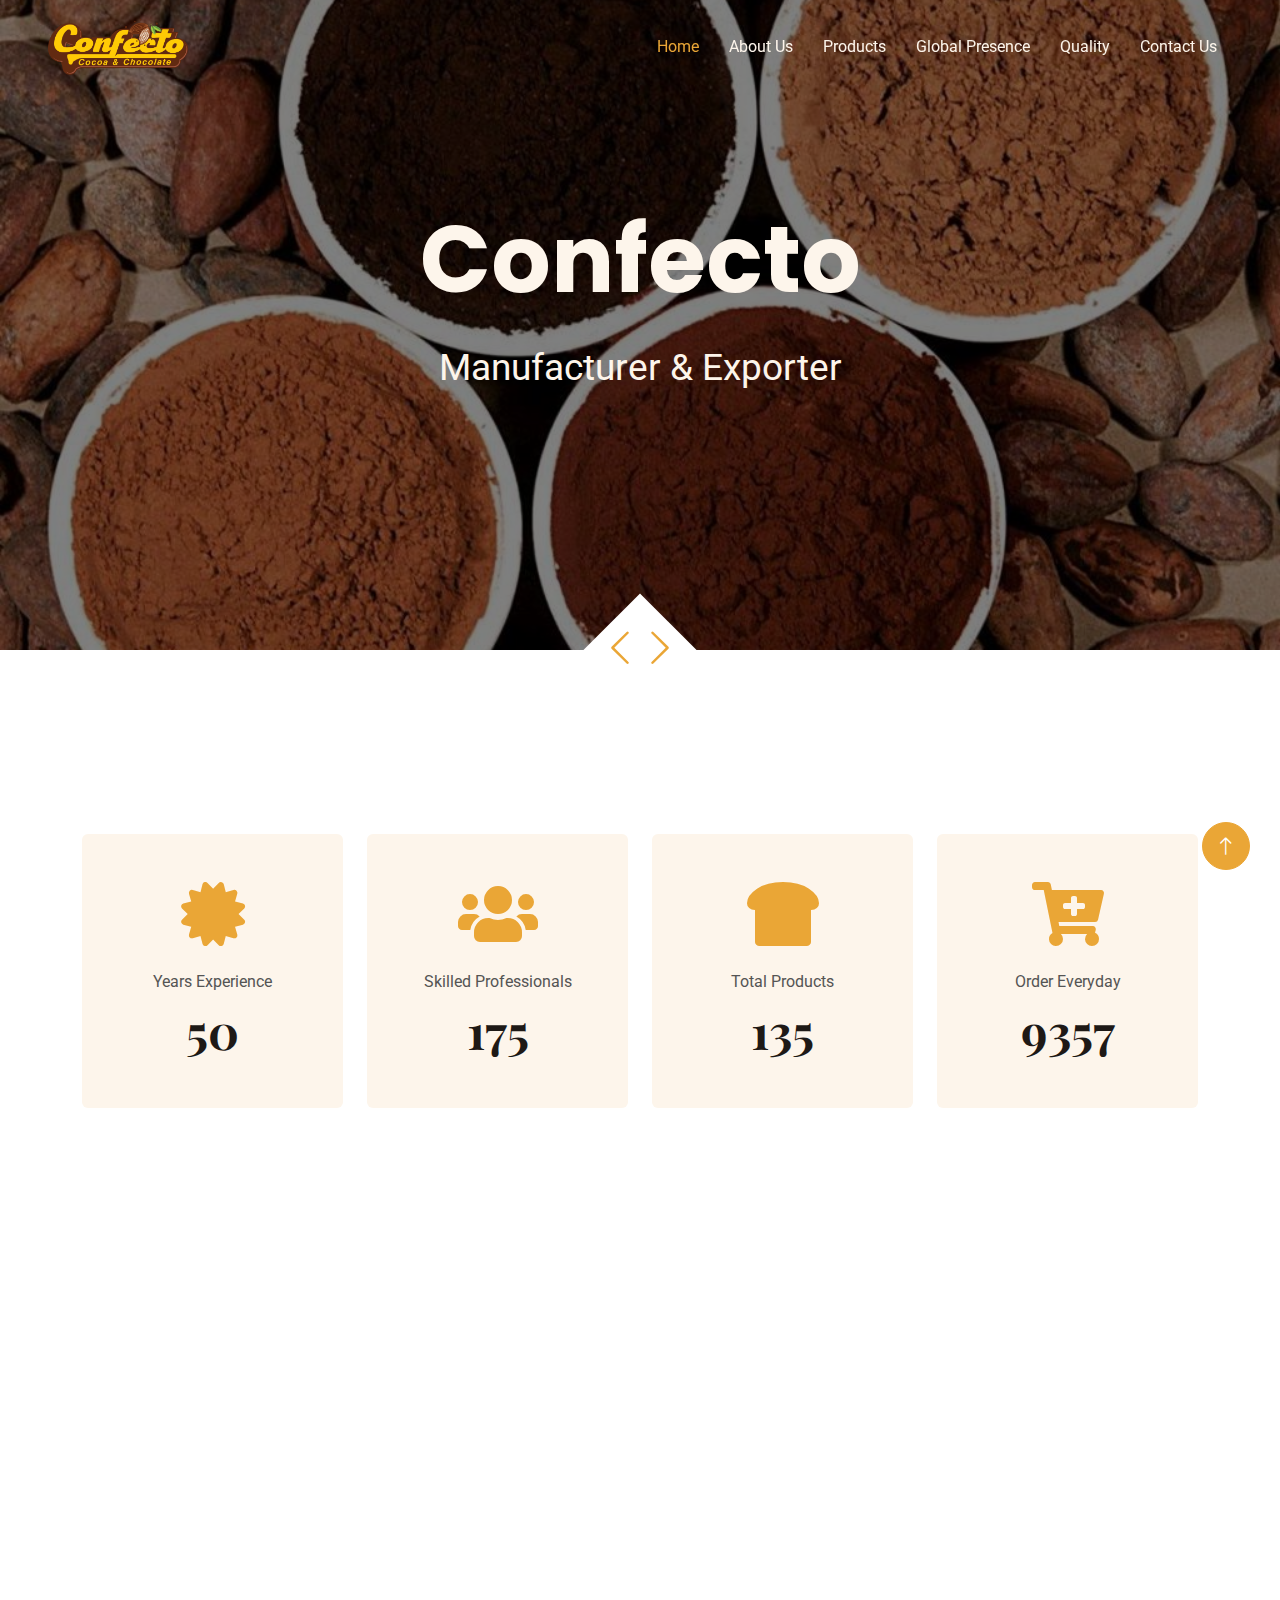
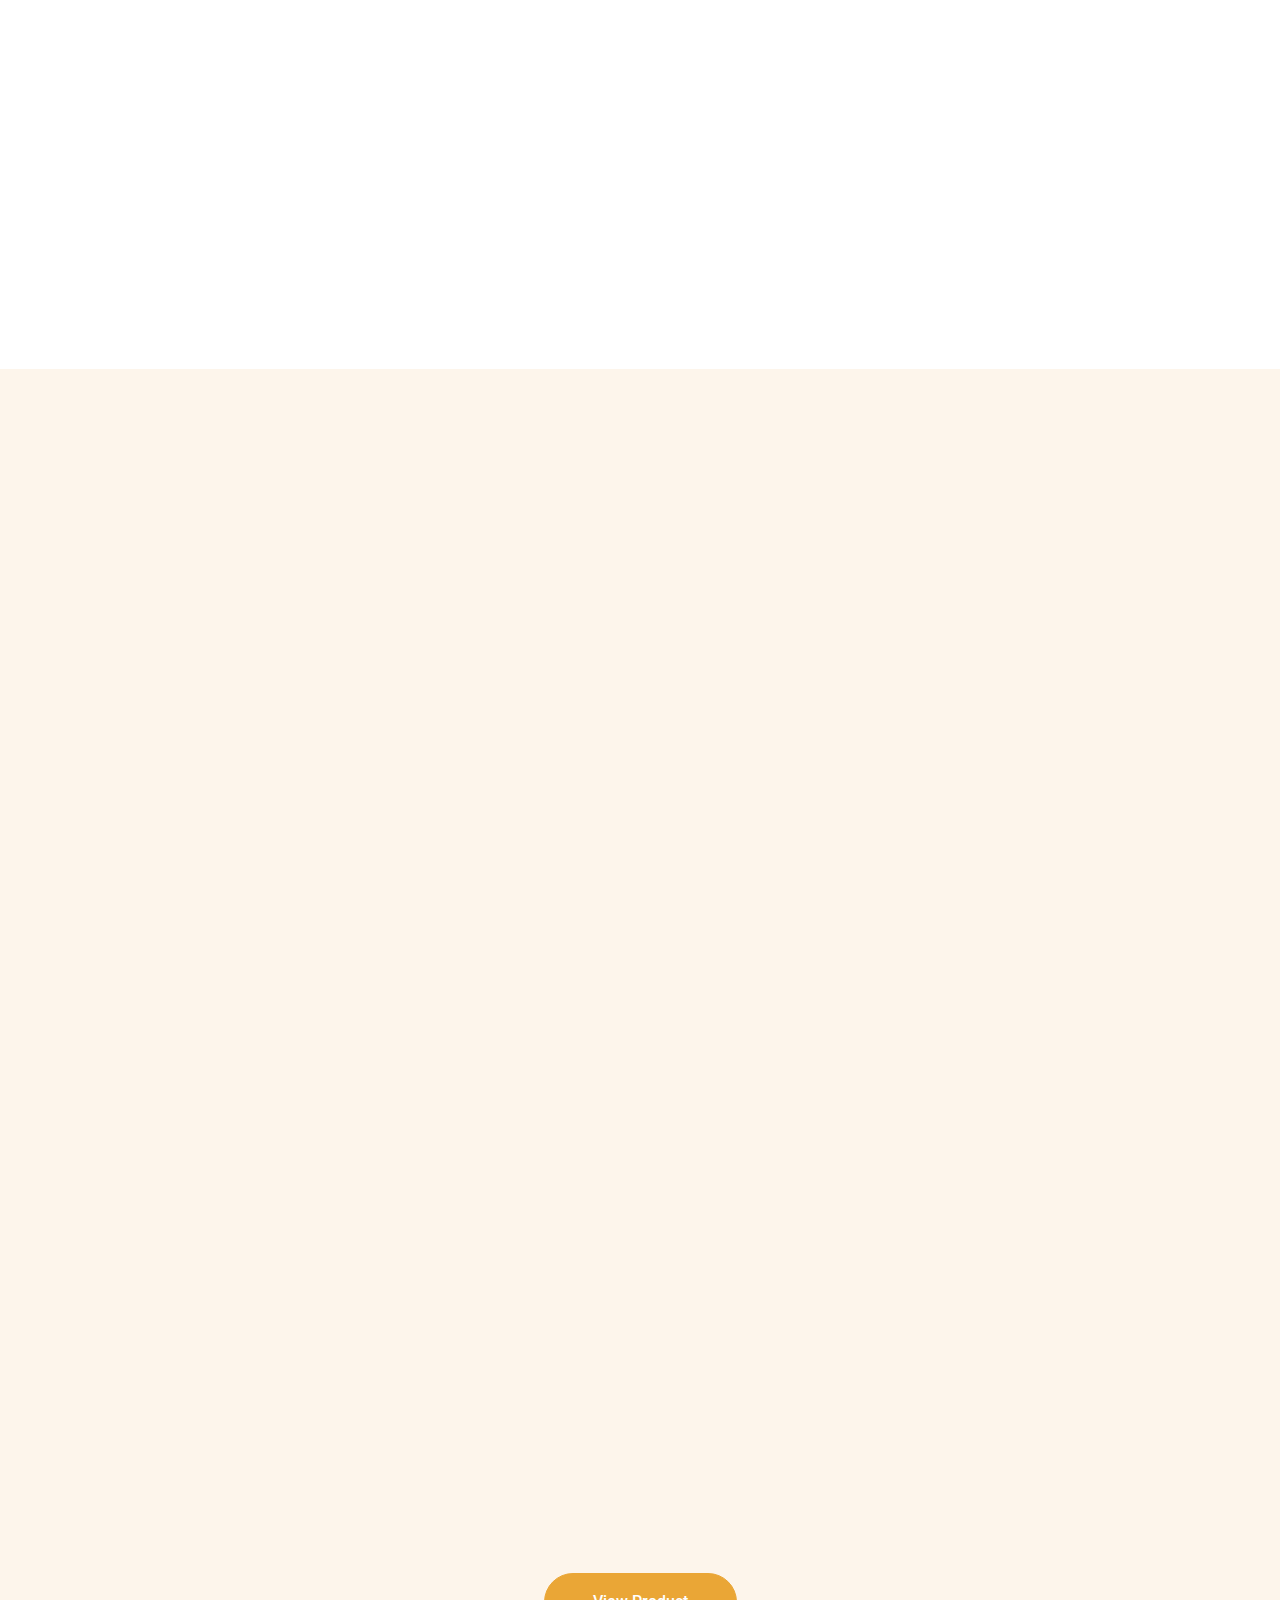
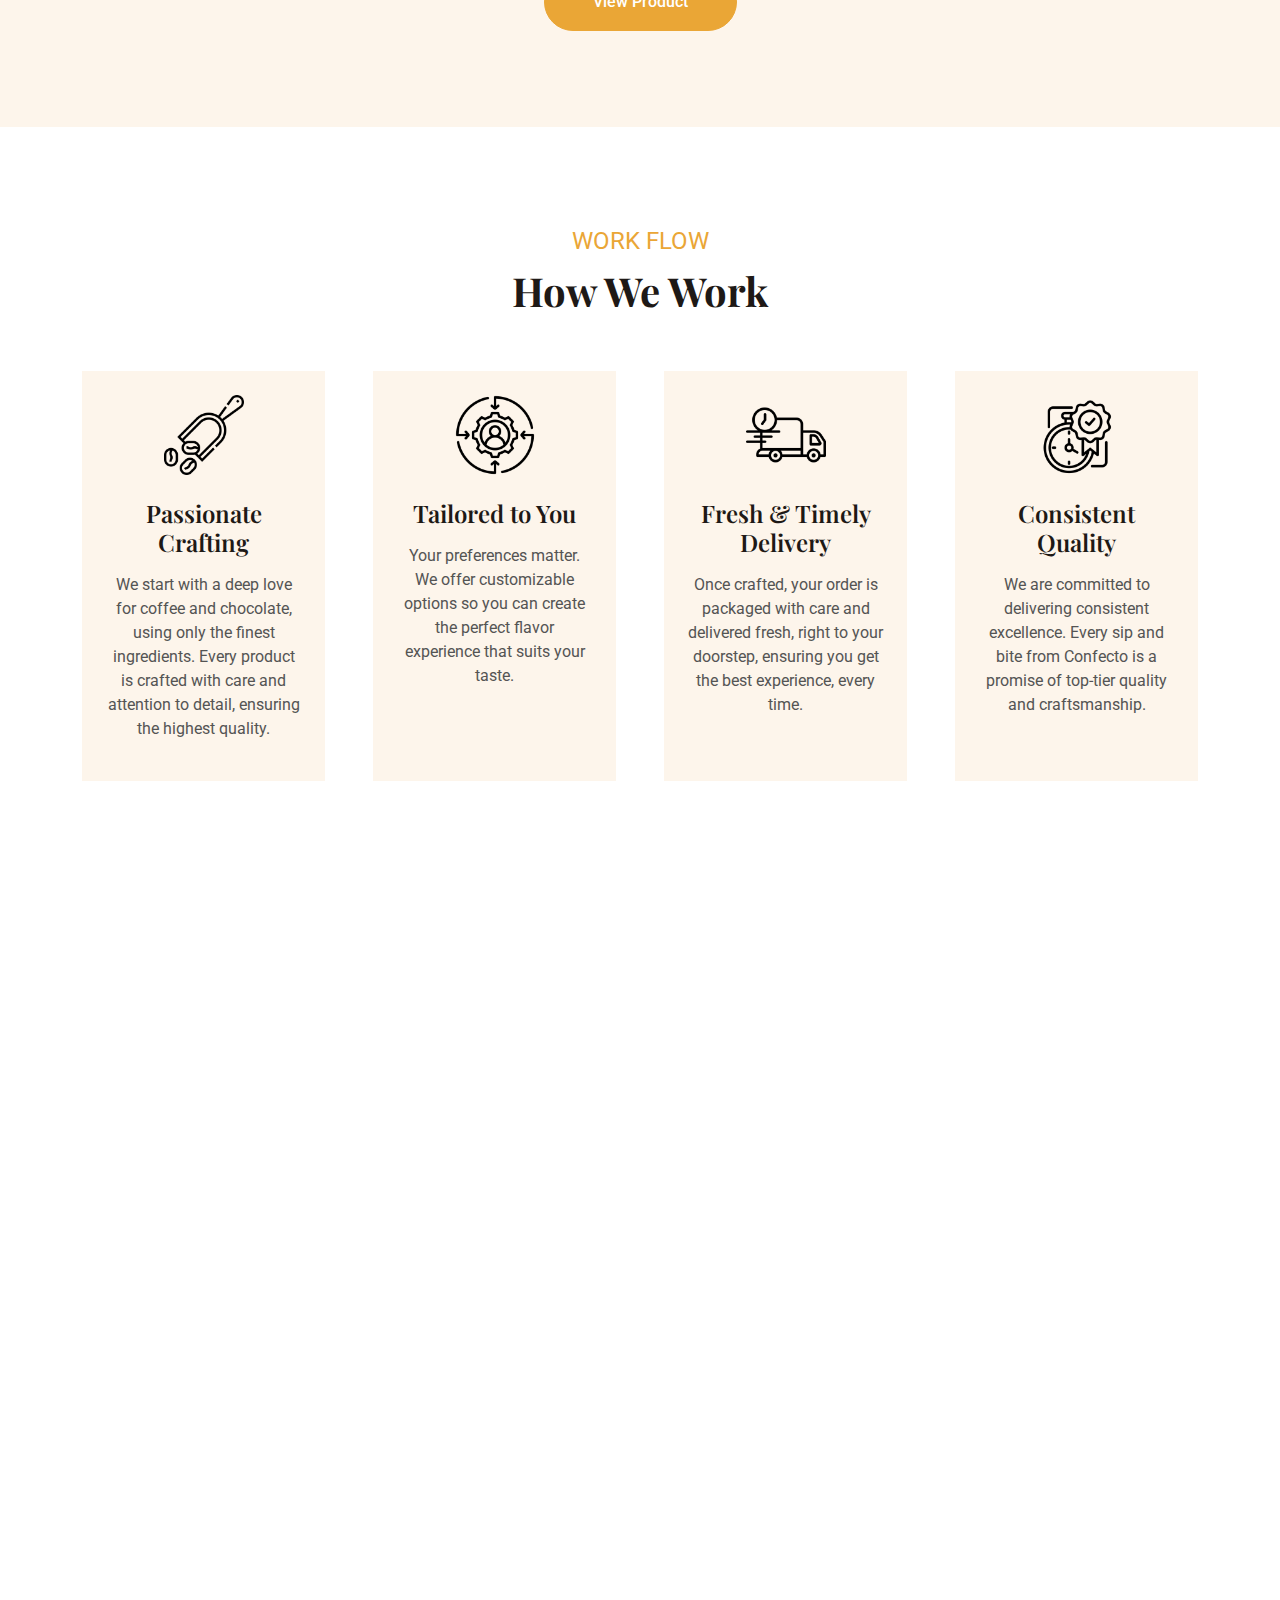
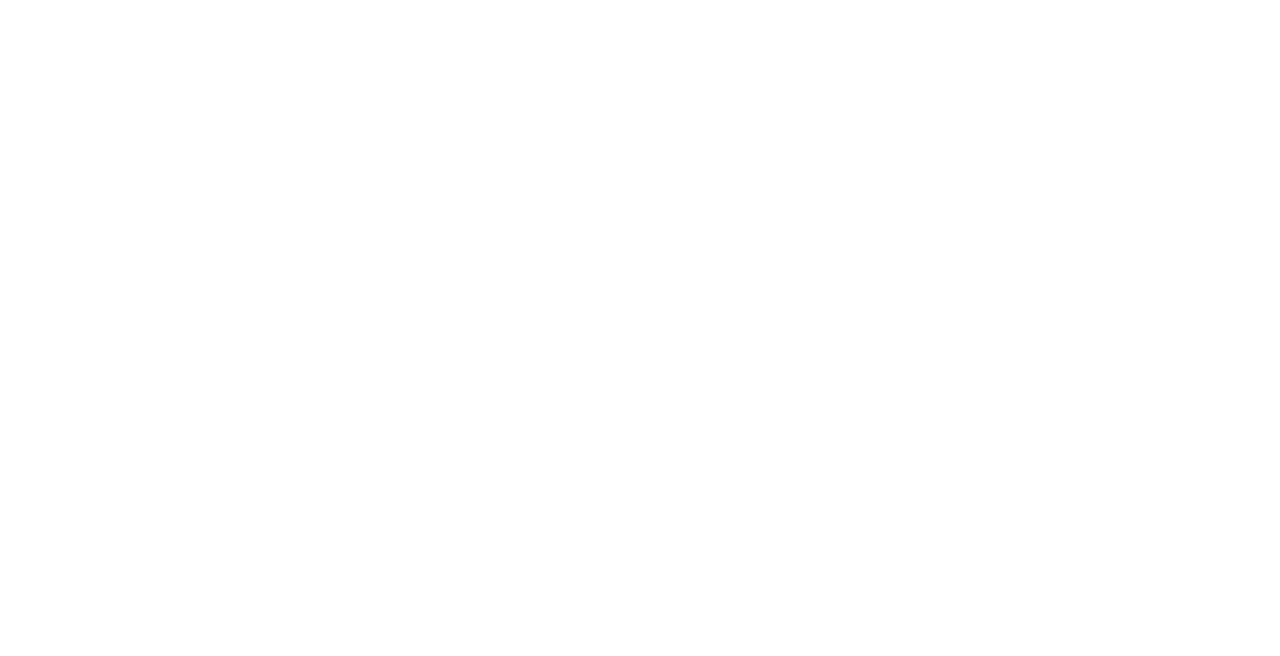
==== commit 191abd0c: "home-complete" ====
--- a/index.html
+++ b/index.html
@@ -42,31 +42,7 @@
     <!-- Spinner End -->
 
 
-    <!-- Topbar Start -->
-    <div class="container-fluid top-bar bg-dark text-light px-0 wow fadeIn" data-wow-delay="0.1s">
-        <div class="row gx-0 align-items-center d-none d-lg-flex">
-            <div class="col-lg-6 px-5 text-start">
-                <ol class="breadcrumb mb-0">
-                    <li class="breadcrumb-item"><a class="small text-light" href="#">Home</a></li>
-                    <li class="breadcrumb-item"><a class="small text-light" href="#">Career</a></li>
-                    <li class="breadcrumb-item"><a class="small text-light" href="#">Terms</a></li>
-                    <li class="breadcrumb-item"><a class="small text-light" href="#">Privacy</a></li>
-                </ol>
-            </div>
-            <div class="col-lg-6 px-5 text-end">
-                <small>Follow us:</small>
-                <div class="h-100 d-inline-flex align-items-center">
-                    <a class="btn-lg-square text-primary border-end rounded-0" href="https://www.facebook.com/share/18NXHZL1n1/?mibextid=qi2Omg"><i
-                            class="fab fa-facebook-f"></i></a>
-                    <a class="btn-lg-square text-primary border-end rounded-0" href="https://wa.me/+919711975544"><i class="fab fa-whatsapp"></i></a>
-                    <a class="btn-lg-square text-primary border-end rounded-0" href=""><i
-                            class="fab fa-linkedin-in"></i></a>
-                    <a class="btn-lg-square text-primary pe-0" href="https://www.instagram.com/sunbeen_impex?igsh=NWV2MDRob2p6eTQ="><i class="fab fa-instagram"></i></a>
-                </div>
-            </div>
-        </div>
-    </div>
-    <!-- Topbar End -->
+    
 
 
     <!-- Navbar Start -->
@@ -276,22 +252,22 @@
             <div class="bg-primary text-light rounded-bottom p-5 my-6 mt-0 wow fadeInUp" data-wow-delay="0.1s">
                 <div class="row g-4 align-items-center">
                     <div class="col-lg-6">
-                        <h1 class="display-5 text-light mb-0">The Best Products in the World, Crafted with Love and
-                            Perfection by Confecto.</h1>
-                    </div>
-                    <div class="col-lg-6 text-lg-end">
+                        <video src="./img/video/video.mp4" muted loop autoplay style="width: 100%; max-height: 400px; object-fit: cover;"></video>
+                    </div>
+                    <div class="col-lg-6 text-lg-end text-center">
+
                         <div class="d-inline-flex align-items-center text-start">
-                            <i class="fa fa-phone-alt fa-4x flex-shrink-0"></i>
+                            <i class="fa fa-phone-alt fa-3x flex-shrink-0"></i>
                             <div class="ms-4">
                                 <p class="fs-5 fw-bold mb-0">Call Us</p>
-                                <p class="fs-1 fw-bold mb-0"><a href="tel:+919711975544" class="d-flex text-white">+919711975544</a></p>
+                                <p class="fs-2 fw-bold mb-0"><a href="tel:+919711975544" class="d-flex text-white">+919711975544</a></p>
                             </div>
                         </div>
                     </div>
                 </div>
             </div>
             <div class="text-center mx-auto mb-5 wow fadeInUp" data-wow-delay="0.1s" style="max-width: 500px;">
-                <p class="text-primary text-uppercase mb-2">Products</p>
+                <p class="fs-4 text-primary text-uppercase mb-2">Products</p>
                 <h1 class="display-6 mb-4">Explore The Categories Of Products</h1>
             </div>
             <div class="row g-4">
@@ -395,7 +371,7 @@
         <div class="container">
             <div class="row g-5">
                 <div class="col-12 text-center">
-                    <p class="text-primary text-uppercase mb-2">// Work flow</p>
+                    <p class="text-primary text-uppercase mb-2 fs-4">Work flow</p>
                     <h1 class="display-6">How We Work</h1>
 
                 </div>
@@ -446,7 +422,7 @@
         <div class="container">
             <div class="row g-5">
                 <div class="col-lg-6 wow fadeInUp" data-wow-delay="0.1s">
-                    <p class="text-primary text-uppercase mb-2">// Our Services</p>
+                    <p class="text-primary text-uppercase mb-2 fs-4">Our Services</p>
                     <h1 class="display-6 mb-4">What Do We Offer For You?</h1>
                     <p class="mb-5">At Confecto, we offer a world of irresistible delights crafted with care and
                         passion. From the bold and energizing flavors of premium coffee to the rich and velvety
@@ -498,13 +474,11 @@
                     </div>
                 </div>
                 <div class="col-lg-6 wow fadeInUp" data-wow-delay="0.5s">
-                    <div class="row img-twice position-relative h-100">
-                        <div class="col-6">
-                            <img class="img-fluid rounded" src="img/produc (2).png" alt="">
-                        </div>
-                        <div class="col-6 align-self-end">
-                            <img class="img-fluid rounded" src="img/produc.png" alt="">
-                        </div>
+                    <div class="row  position-relative h-100">
+                        <div class="col-10 ms-auto">
+                            <img class="img-fluid rounded" src="img/25 KG pKG.png" alt="">
+                        </div>
+                        
                     </div>
                 </div>
             </div>
@@ -512,63 +486,7 @@
     </div>
     <!-- Service End -->
 
-    <!-- Testimonial Start -->
-    <div class="container-xxl bg-light my-6 py-6 ">
-        <div class="container">
-            <div class="text-center mx-auto mb-5 wow fadeInUp" data-wow-delay="0.1s" style="max-width: 500px;">
-                <p class="text-primary text-uppercase mb-2">// Client's Review</p>
-                <h1 class="display-6 mb-4">More Than 20000+ Customers Trusted Us</h1>
-            </div>
-            <div class="owl-carousel testimonial-carousel wow fadeInUp" data-wow-delay="0.1s">
-                <div class="testimonial-item bg-white rounded p-4">
-                    <div class="d-flex align-items-center mb-4">
-                        <img class="flex-shrink-0 rounded-circle border p-1" src="img/testimonial-1.jpg" alt="">
-                        <div class="ms-4">
-                            <h5 class="mb-1">Client Name</h5>
-                            <span>Profession</span>
-                        </div>
-                    </div>
-                    <p class="mb-0">Tempor erat elitr rebum at clita. Diam dolor diam ipsum sit diam amet diam et eos.
-                        Clita erat ipsum et lorem et sit.</p>
-                </div>
-                <div class="testimonial-item bg-white rounded p-4">
-                    <div class="d-flex align-items-center mb-4">
-                        <img class="flex-shrink-0 rounded-circle border p-1" src="img/testimonial-2.jpg" alt="">
-                        <div class="ms-4">
-                            <h5 class="mb-1">Client Name</h5>
-                            <span>Profession</span>
-                        </div>
-                    </div>
-                    <p class="mb-0">Tempor erat elitr rebum at clita. Diam dolor diam ipsum sit diam amet diam et eos.
-                        Clita erat ipsum et lorem et sit.</p>
-                </div>
-                <div class="testimonial-item bg-white rounded p-4">
-                    <div class="d-flex align-items-center mb-4">
-                        <img class="flex-shrink-0 rounded-circle border p-1" src="img/testimonial-3.jpg" alt="">
-                        <div class="ms-4">
-                            <h5 class="mb-1">Client Name</h5>
-                            <span>Profession</span>
-                        </div>
-                    </div>
-                    <p class="mb-0">Tempor erat elitr rebum at clita. Diam dolor diam ipsum sit diam amet diam et eos.
-                        Clita erat ipsum et lorem et sit.</p>
-                </div>
-                <div class="testimonial-item bg-white rounded p-4">
-                    <div class="d-flex align-items-center mb-4">
-                        <img class="flex-shrink-0 rounded-circle border p-1" src="img/testimonial-4.jpg" alt="">
-                        <div class="ms-4">
-                            <h5 class="mb-1">Client Name</h5>
-                            <span>Profession</span>
-                        </div>
-                    </div>
-                    <p class="mb-0">Tempor erat elitr rebum at clita. Diam dolor diam ipsum sit diam amet diam et eos.
-                        Clita erat ipsum et lorem et sit.</p>
-                </div>
-            </div>
-
-        </div>
-    </div>
-    <!-- Testimonial End -->
+  
 
 
     <!-- Footer Start -->
--- a/css/style.css
+++ b/css/style.css
@@ -162,7 +162,7 @@
 }
 .header-carousel .owl-carousel-inner h1 {
     font-family: "Poppins", serif;
-    font-size: calc(4.625rem + 4.5vw);
+    font-size: calc(4.625rem + 1.5vw);
    
 }
 .header-carousel .owl-carousel-inner p {
@@ -254,7 +254,6 @@
 }
 
 .page-header {
-    margin-bottom: 6rem;
     background: linear-gradient(rgba(0, 0, 0, .5), rgba(0, 0, 0, .5)), url(../img/compound.webp) center center no-repeat;
     background-size: cover;
 }
@@ -333,7 +332,26 @@
     opacity: 1;
 }
 
-
+#filteredCategory {
+     font-weight: bold; 
+     margin-bottom: 10px;
+}
+#clearFilter , #viewMore { 
+    display: none; 
+    margin-left: 10px;
+}
+.filter-box{
+    max-width: 350px;
+}
+#productContainer .product-item img{
+    max-height: 250px;
+    min-height: 250px;
+    width: 100%;
+    object-fit: cover;
+}
+#productContainer .product-item h3{
+    font-size: calc(0.6rem + .6vw);
+}
 /*** Team ***/
 .team-item .team-text {
     position: relative;
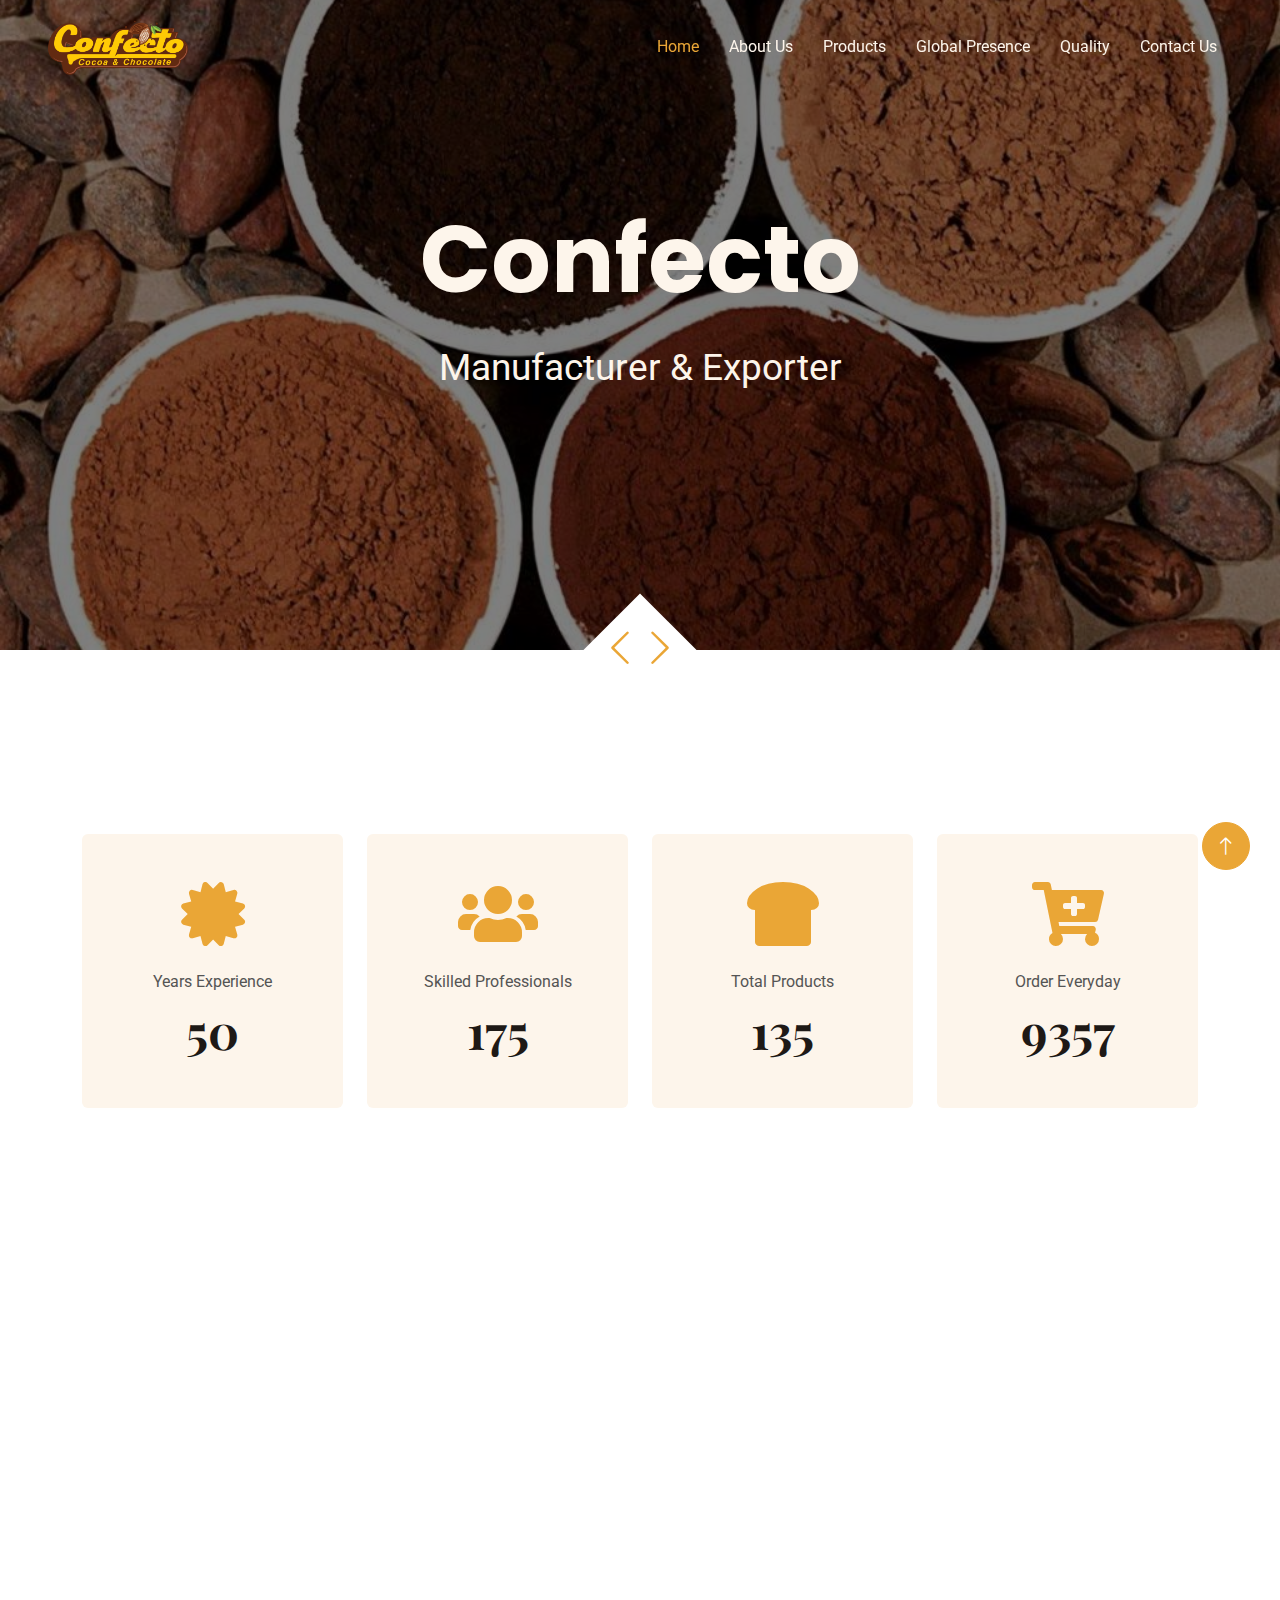
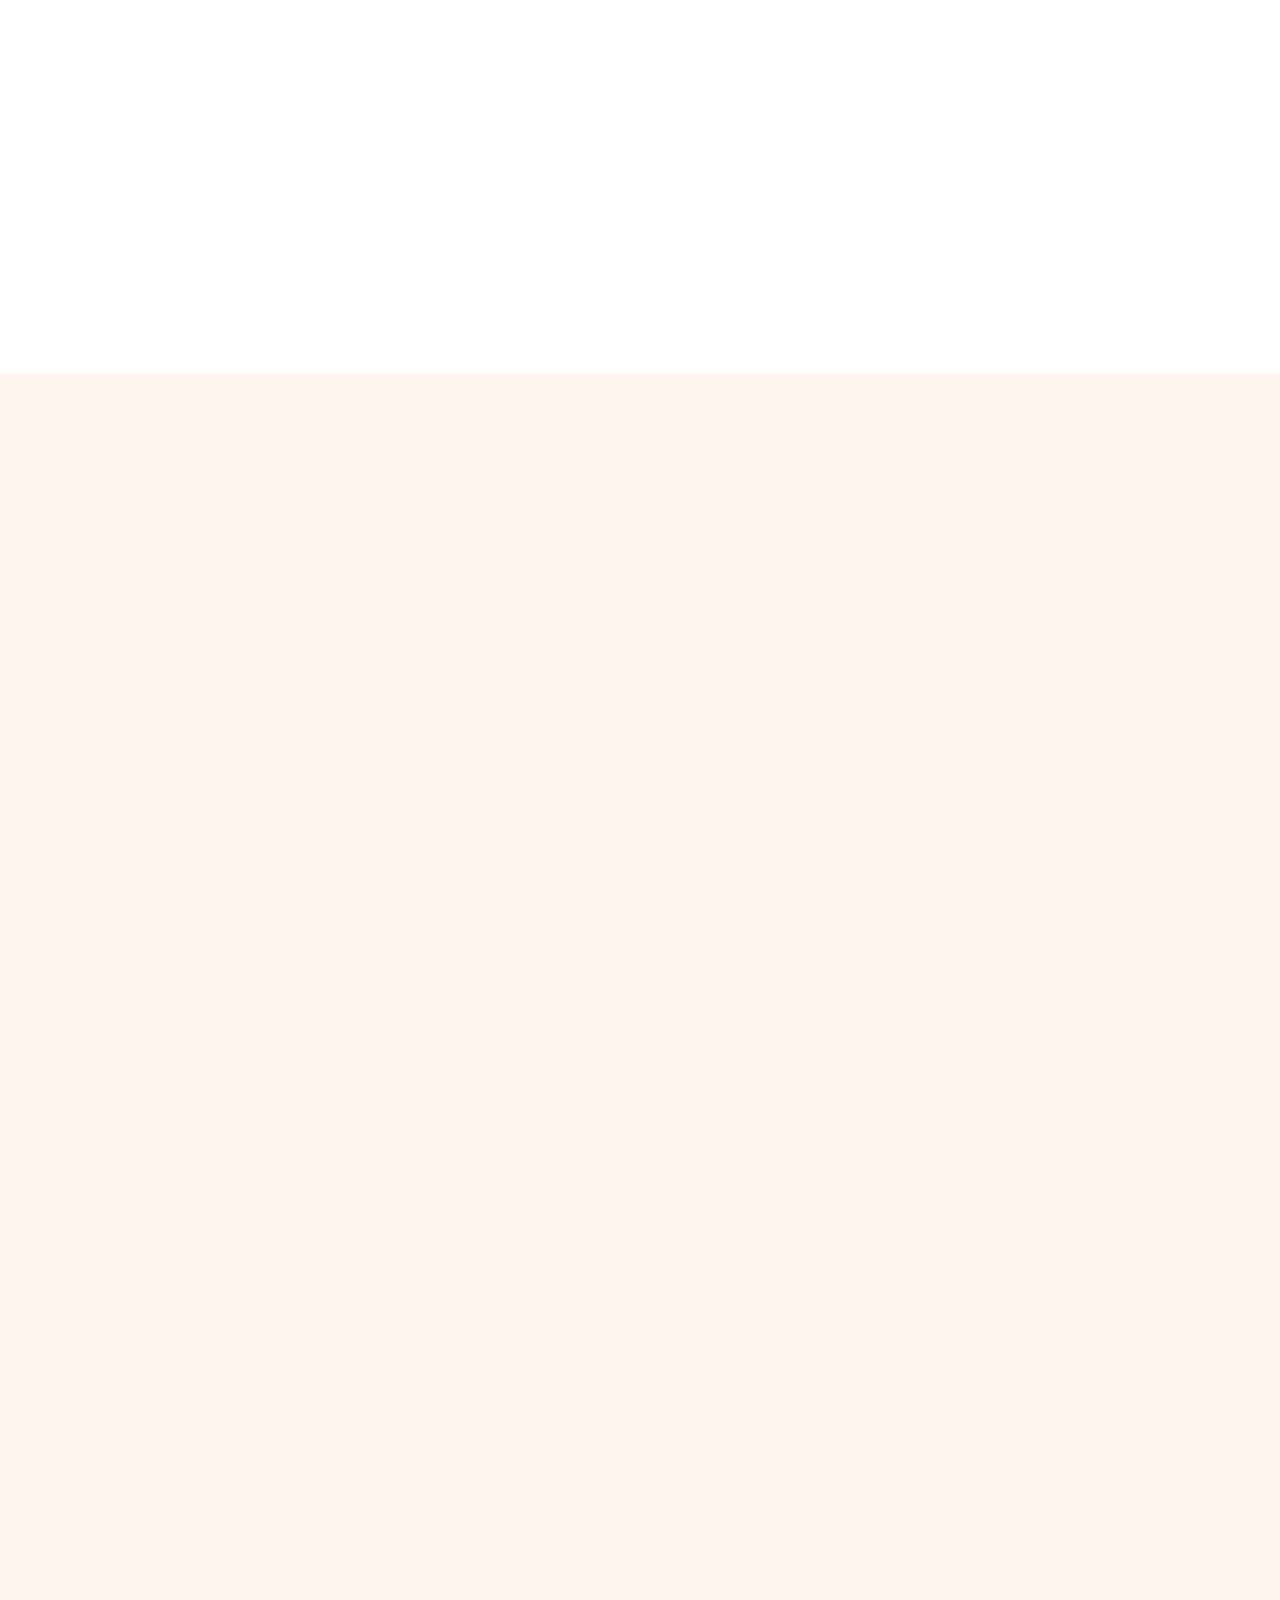
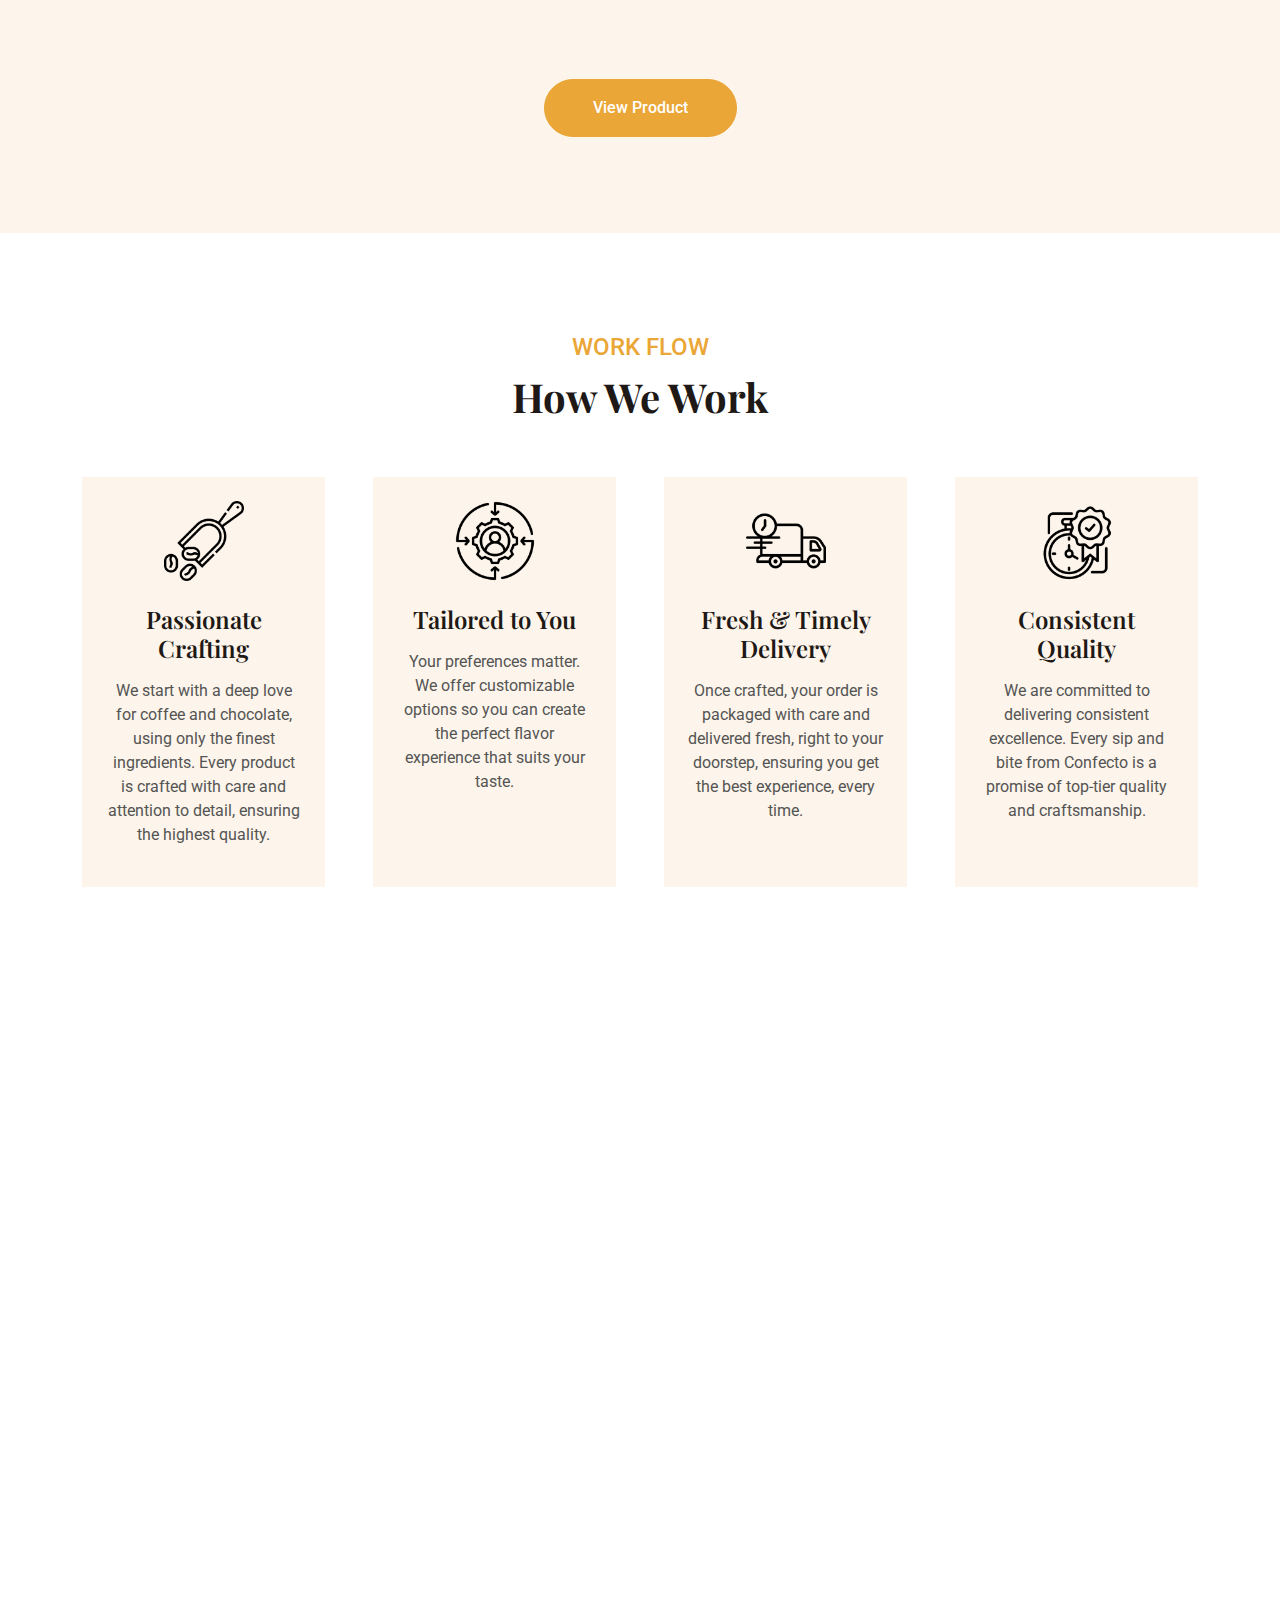
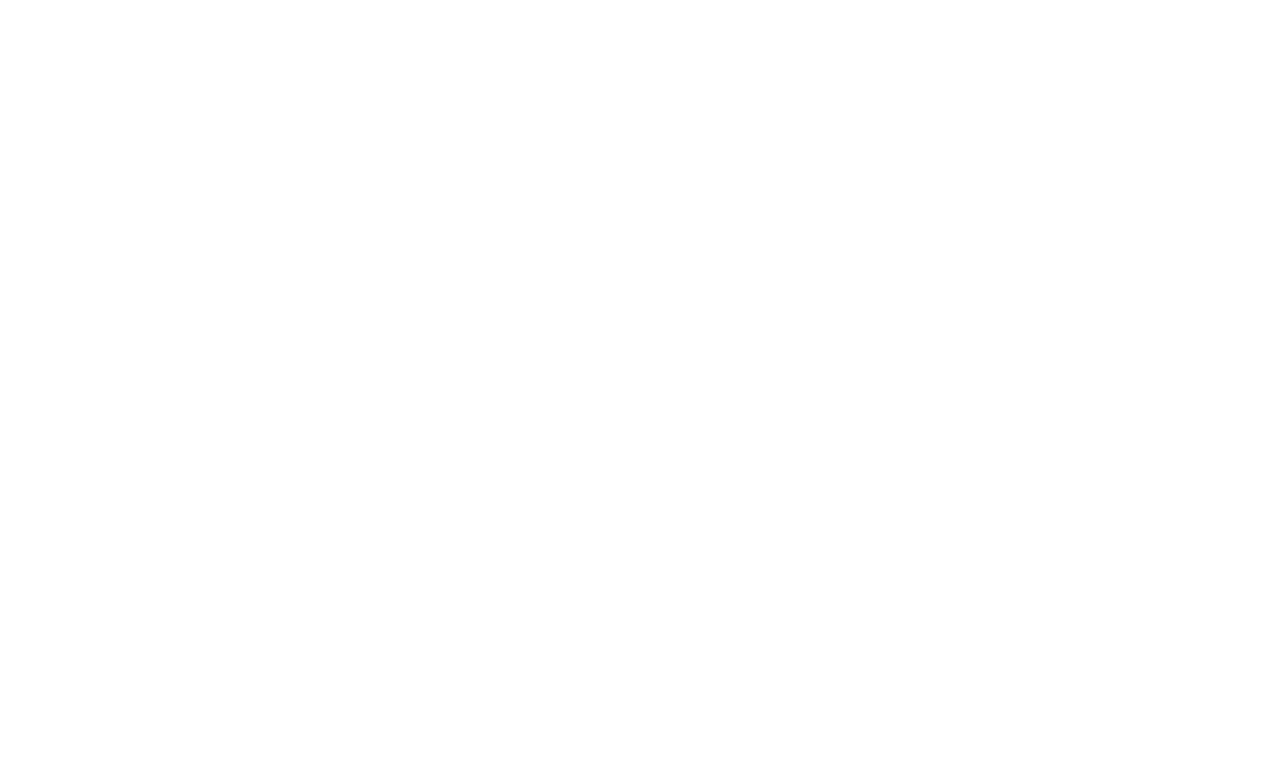
==== commit 4c3e11d9: "images add" ====
--- a/index.html
+++ b/index.html
@@ -230,8 +230,8 @@
                 </div>
                 <div class="col-lg-6 wow fadeInUp" data-wow-delay="0.5s">
                     <div class="h-100">
-                        <p class="fs-4 text-primary text-uppercase mb-2">About Us</p>
-                        <h3 class=" mb-4 text-primary">Confecto</h3>
+                        <p class="fs-4 text-primary text-uppercase mb-2 font-weight-bold">About Us</p>
+                        <h2 class=" mb-4 text-primary">Confecto</h2>
                         <h1 class="display-6 mb-4">We are committed to delivering the world's best Chocolate Solutions and Services to our Customers.</h1>
                         <p>At Confecto, we blend passion and artistry to create irresistible coffee and chocolate
                             delights. Each product is a celebration of rich flavors and exceptional quality, crafted to
@@ -254,10 +254,10 @@
                     <div class="col-lg-6">
                         <video src="./img/video/video.mp4" muted loop autoplay style="width: 100%; max-height: 400px; object-fit: cover;"></video>
                     </div>
-                    <div class="col-lg-6 text-lg-end text-center">
-
-                        <div class="d-inline-flex align-items-center text-start">
-                            <i class="fa fa-phone-alt fa-3x flex-shrink-0"></i>
+                    <div class="col-lg-6 text-lg-start text-center">
+                        <h2 class="text-white">Confecto is known for its premium quality cocoa products from its own world-class processing plant of international standards,in India</h2>
+                        <div class="d-inline-flex align-items-center text-start mt-4">
+                            <i class="fa fa-phone-alt fa-3x flex-shrink-0 "></i>
                             <div class="ms-4">
                                 <p class="fs-5 fw-bold mb-0">Call Us</p>
                                 <p class="fs-2 fw-bold mb-0"><a href="tel:+919711975544" class="d-flex text-white">+919711975544</a></p>
@@ -267,8 +267,8 @@
                 </div>
             </div>
             <div class="text-center mx-auto mb-5 wow fadeInUp" data-wow-delay="0.1s" style="max-width: 500px;">
-                <p class="fs-4 text-primary text-uppercase mb-2">Products</p>
-                <h1 class="display-6 mb-4">Explore The Categories Of Products</h1>
+                <!-- <p class="fs-4 text-primary text-uppercase mb-2">Products</p> -->
+                <h1 class="display-6 mb-4">You choose how to apply our Cocoa</h1>
             </div>
             <div class="row g-4">
                 <div class="col-lg-4 col-md-6 wow fadeInUp" data-wow-delay="0.1s">
@@ -371,7 +371,7 @@
         <div class="container">
             <div class="row g-5">
                 <div class="col-12 text-center">
-                    <p class="text-primary text-uppercase mb-2 fs-4">Work flow</p>
+                    <p class="text-primary text-uppercase mb-2 fs-4 font-weight-bold">Work flow</p>
                     <h1 class="display-6">How We Work</h1>
 
                 </div>
@@ -422,7 +422,7 @@
         <div class="container">
             <div class="row g-5">
                 <div class="col-lg-6 wow fadeInUp" data-wow-delay="0.1s">
-                    <p class="text-primary text-uppercase mb-2 fs-4">Our Services</p>
+                    <p class="text-primary text-uppercase mb-2 fs-4 font-weight-bold">Our Services</p>
                     <h1 class="display-6 mb-4">What Do We Offer For You?</h1>
                     <p class="mb-5">At Confecto, we offer a world of irresistible delights crafted with care and
                         passion. From the bold and energizing flavors of premium coffee to the rich and velvety
--- a/css/style.css
+++ b/css/style.css
@@ -89,7 +89,9 @@
     height: 100%;
     object-fit: cover;
 }
-
+.font-weight-bold{
+    font-weight: 500;
+}
 /*** Navbar ***/
 .navbar .dropdown-toggle::after {
     border: none;
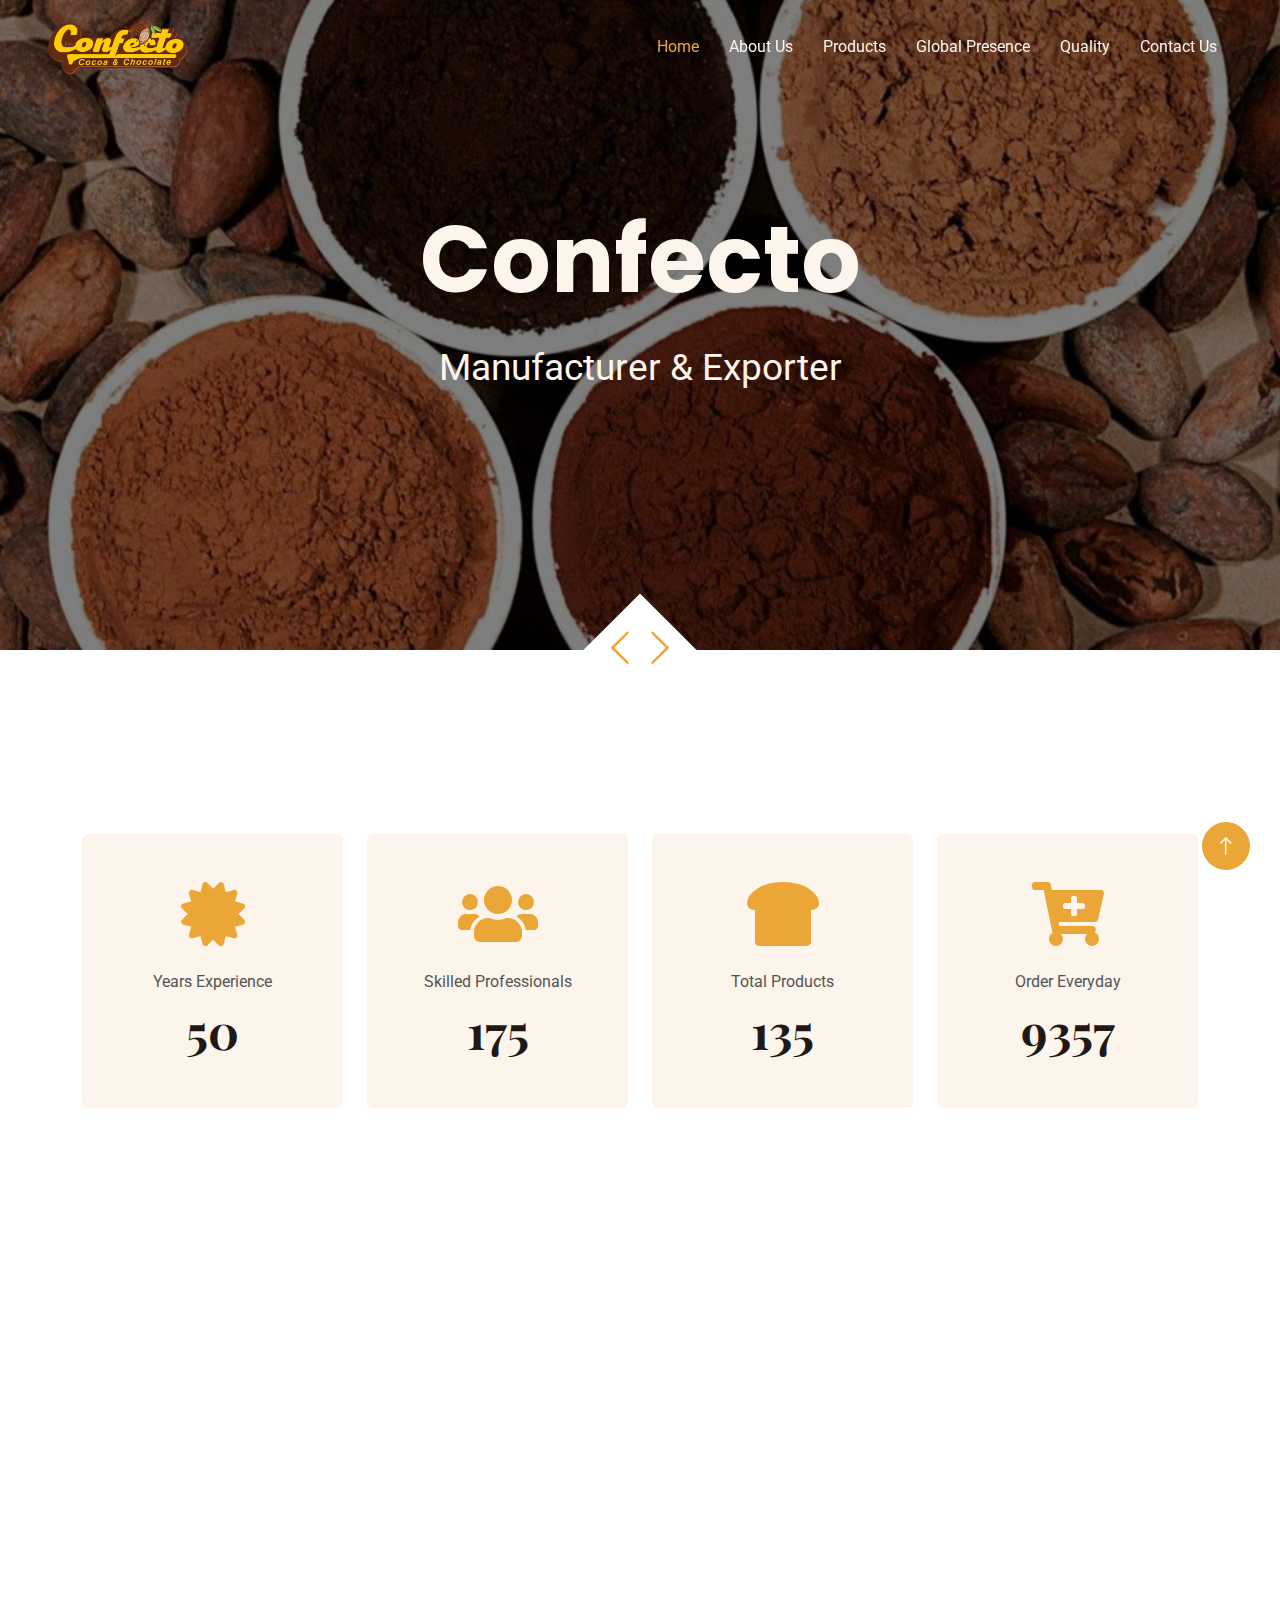
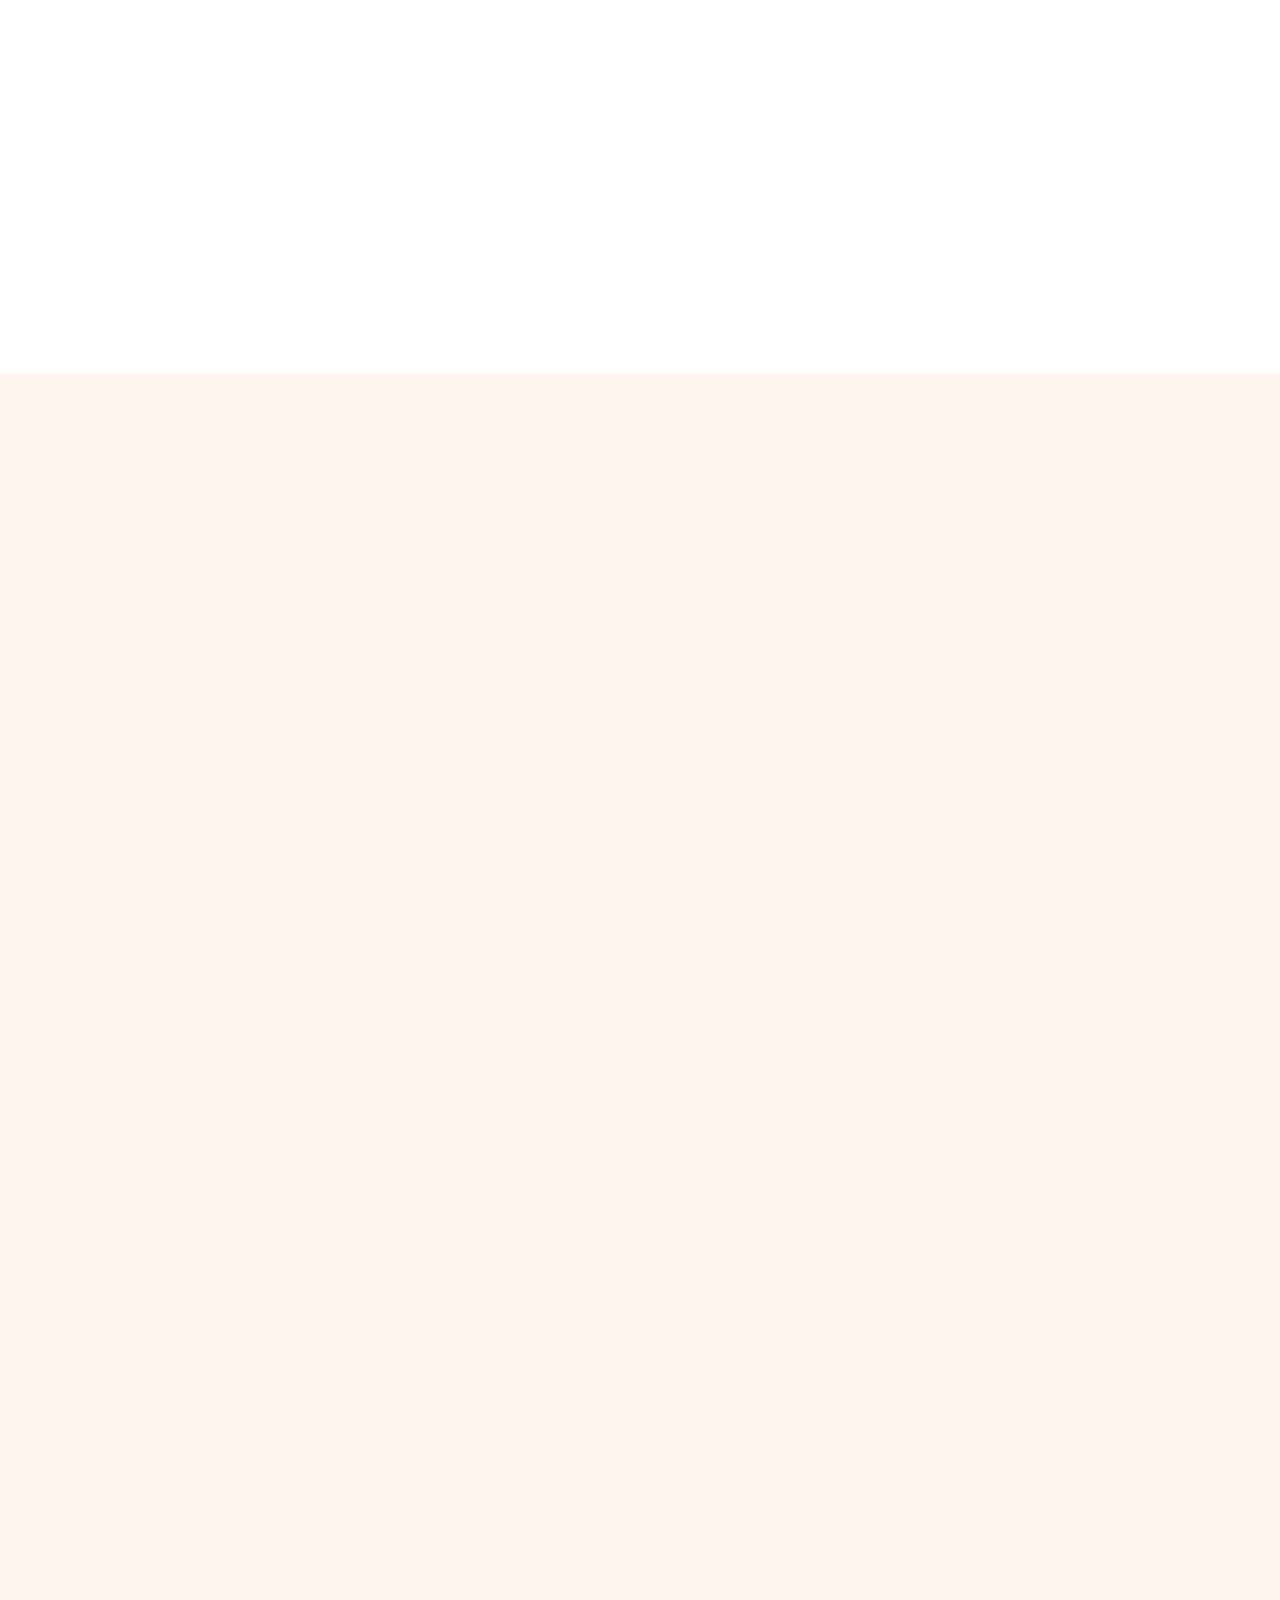
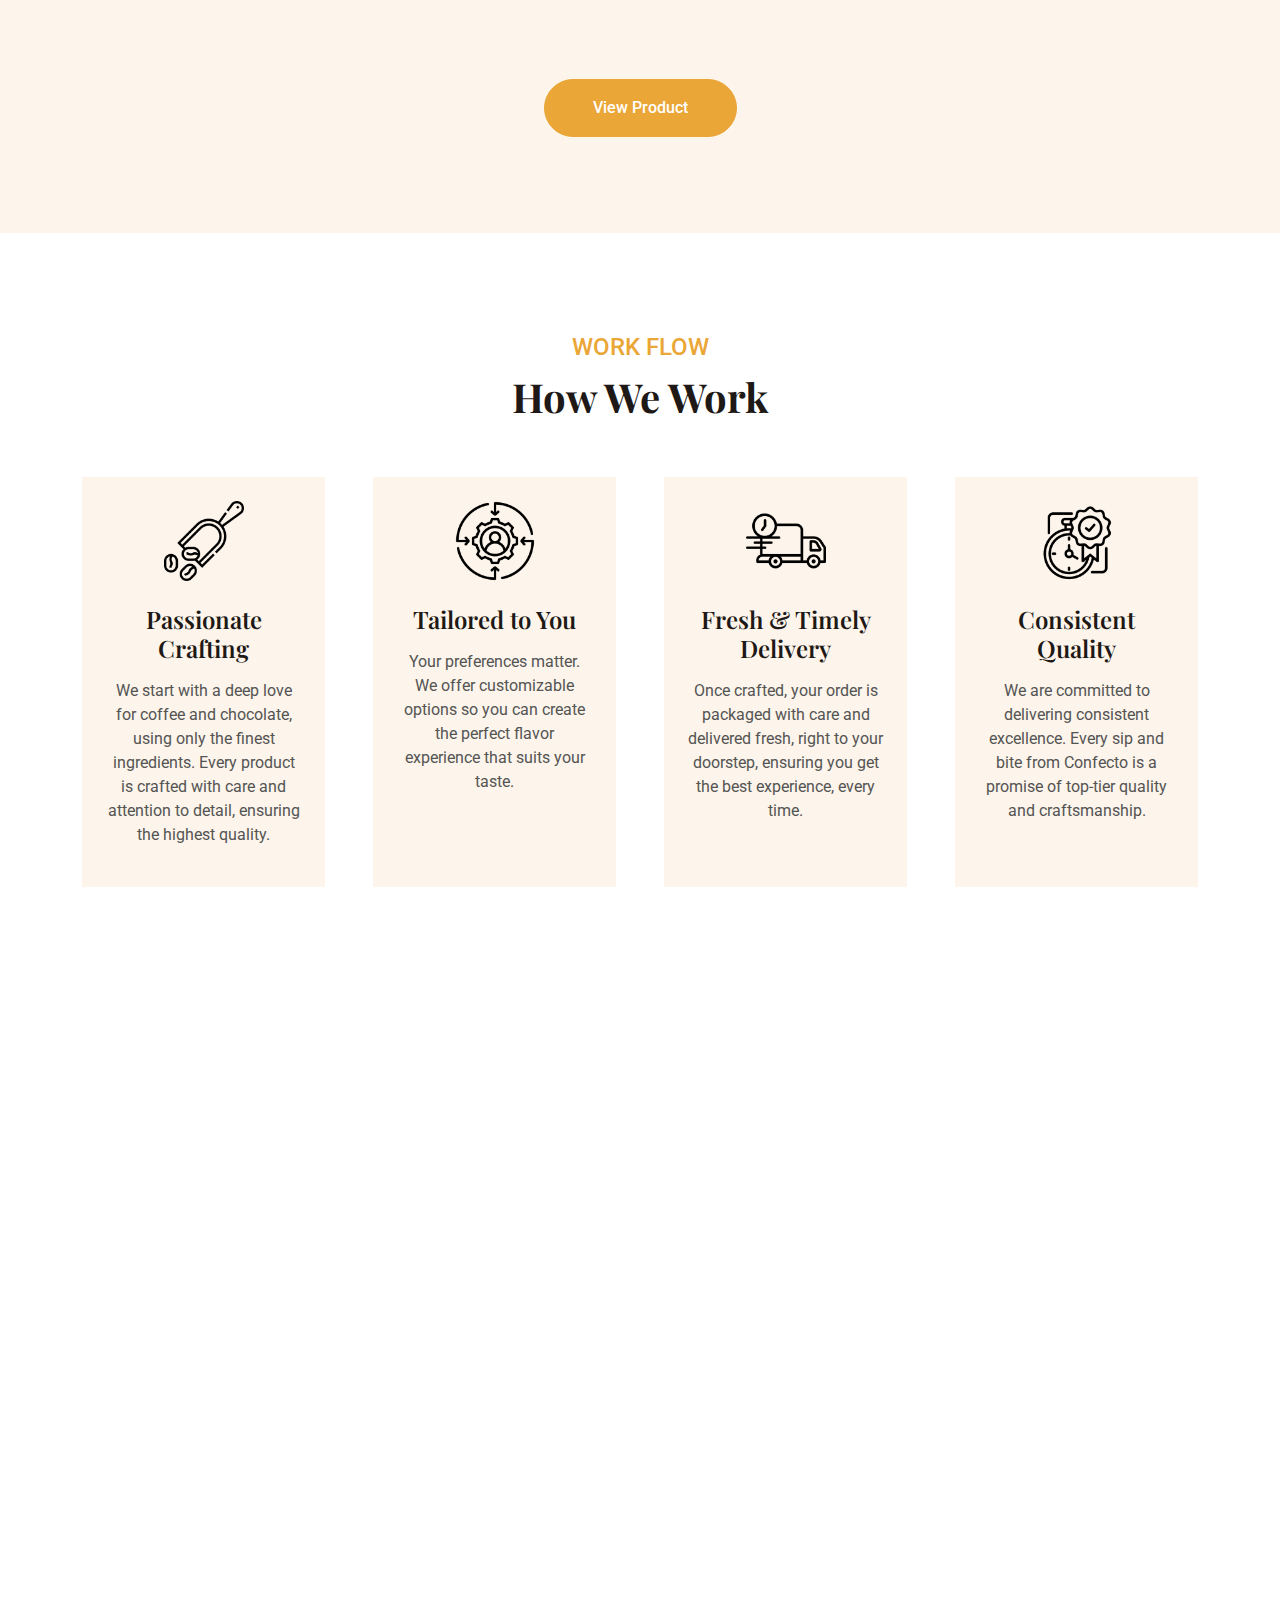
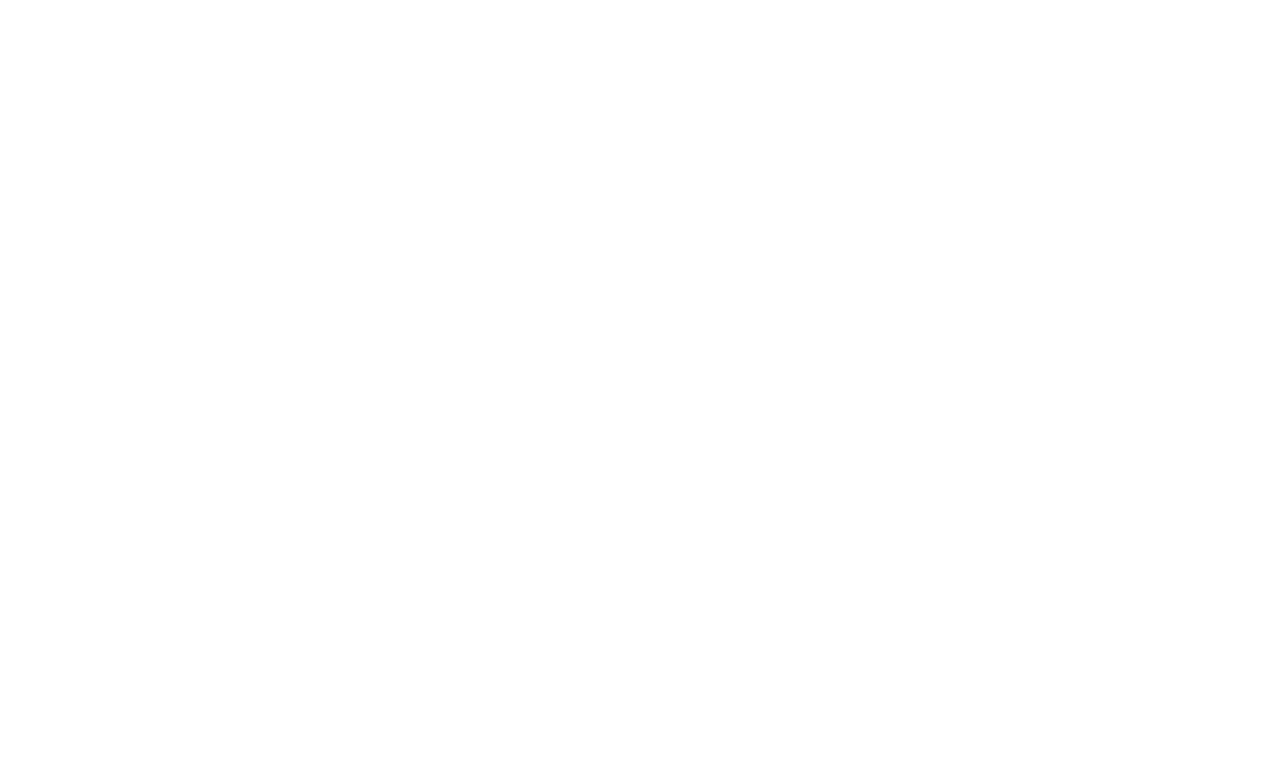
==== commit 08ee180f: "complete" ====
--- a/index.html
+++ b/index.html
@@ -56,10 +56,10 @@
         <div class="collapse navbar-collapse" id="navbarCollapse">
             <div class="navbar-nav ms-auto p-4 p-lg-0">
                 <a href="index.html" class="nav-item nav-link active">Home</a>
-                <a href="index.html" class="nav-item nav-link">About Us </a>
+                <a href="about.html" class="nav-item nav-link">About Us </a>
                 <a href="products.html" class="nav-item nav-link">Products</a>
-                <a href="index.html" class="nav-item nav-link">Global Presence </a>
-                <a href="index.html" class="nav-item nav-link">Quality</a>
+                <a href="global-presence.html" class="nav-item nav-link">Global Presence </a>
+                <a href="quality.html" class="nav-item nav-link">Quality</a>
                 <!-- <div class="nav-item dropdown">
                     <a href="#" class="nav-link dropdown-toggle" data-bs-toggle="dropdown">Pages</a>
                     <div class="dropdown-menu m-0">
@@ -67,7 +67,7 @@
                         <a href="index.html" class="dropdown-item">Testimonial</a>
                     </div>
                 </div> -->
-                <a href="index.html" class="nav-item nav-link">Contact Us</a>
+                <a href="contact.html" class="nav-item nav-link">Contact Us</a>
             </div>
            
         </div>
@@ -255,7 +255,7 @@
                         <video src="./img/video/video.mp4" muted loop autoplay style="width: 100%; max-height: 400px; object-fit: cover;"></video>
                     </div>
                     <div class="col-lg-6 text-lg-start text-center">
-                        <h2 class="text-white">Confecto is known for its premium quality cocoa products from its own world-class processing plant of international standards,in India</h2>
+                        <h2 class="text-white">Confecto is known for its premium quality cocoa products from its own world-class processing plant of international standards,in India.</h2>
                         <div class="d-inline-flex align-items-center text-start mt-4">
                             <i class="fa fa-phone-alt fa-3x flex-shrink-0 "></i>
                             <div class="ms-4">
@@ -279,7 +279,7 @@
                         <div class="position-relative mt-auto">
                             <img class="img-fluid" src="img/product/cookies.jpg" alt="">
                             <div class="product-overlay">
-                                <a class="btn btn-lg-square btn-outline-light rounded-circle" href=""><i
+                                <a class="btn btn-lg-square btn-outline-light rounded-circle" href="products.html"><i
                                         class="fa fa-eye text-primary"></i></a>
                             </div>
                         </div>
@@ -295,7 +295,7 @@
                         <div class="position-relative mt-auto">
                             <img class="img-fluid" src="img/product/compound-product.jpg" alt="">
                             <div class="product-overlay">
-                                <a class="btn btn-lg-square btn-outline-light rounded-circle" href=""><i
+                                <a class="btn btn-lg-square btn-outline-light rounded-circle" href="products.html"><i
                                         class="fa fa-eye text-primary"></i></a>
                             </div>
                         </div>
@@ -309,7 +309,7 @@
                         <div class="position-relative mt-auto">
                             <img class="img-fluid" src="img/product/choco-chips.webp" alt="">
                             <div class="product-overlay">
-                                <a class="btn btn-lg-square btn-outline-light rounded-circle" href=""><i
+                                <a class="btn btn-lg-square btn-outline-light rounded-circle" href="products.html"><i
                                         class="fa fa-eye text-primary"></i></a>
                             </div>
                         </div>
@@ -325,7 +325,7 @@
                         <div class="position-relative mt-auto">
                             <img class="img-fluid" src="img/product/nuts.jpg" alt="">
                             <div class="product-overlay">
-                                <a class="btn btn-lg-square btn-outline-light rounded-circle" href=""><i
+                                <a class="btn btn-lg-square btn-outline-light rounded-circle" href="products.html"><i
                                         class="fa fa-eye text-primary"></i></a>
                             </div>
                         </div>
@@ -339,7 +339,7 @@
                         <div class="position-relative mt-auto">
                             <img class="img-fluid" src="img/product/paste-cake.webp" alt="">
                             <div class="product-overlay">
-                                <a class="btn btn-lg-square btn-outline-light rounded-circle" href=""><i
+                                <a class="btn btn-lg-square btn-outline-light rounded-circle" href="products.html"><i
                                         class="fa fa-eye text-primary"></i></a>
                             </div>
                         </div>
@@ -353,14 +353,14 @@
                         <div class="position-relative mt-auto">
                             <img class="img-fluid" src="img/product/sprincles.jpg" alt="">
                             <div class="product-overlay">
-                                <a class="btn btn-lg-square btn-outline-light rounded-circle" href=""><i
+                                <a class="btn btn-lg-square btn-outline-light rounded-circle" href="products.html"><i
                                         class="fa fa-eye text-primary"></i></a>
                             </div>
                         </div>
                     </div>
                 </div>
                 <div class="col-12 pt-4 text-center">
-                    <a href="" class="btn btn-primary rounded-pill py-3 px-5">View Product</a>
+                    <a href="products.html" class="btn btn-primary rounded-pill py-3 px-5">View Product</a>
                 </div>
             </div>
         </div>
--- a/css/style.css
+++ b/css/style.css
@@ -33,7 +33,9 @@
     bottom: 30px;
     z-index: 99;
 }
-
+.f-poppins{
+    font-family: "Poppins", serif;
+}
 
 /*** Spinner ***/
 #spinner {
@@ -167,6 +169,13 @@
     font-size: calc(4.625rem + 1.5vw);
    
 }
+@media screen and (max-width:575px) {
+    
+    .header-carousel .owl-carousel-inner h1 {
+        font-size: calc(2.625rem + 1.5vw);
+       
+    }
+}
 .header-carousel .owl-carousel-inner p {
 font-size: calc(1.275rem + 1.3vw) !important;
 }
@@ -257,6 +266,18 @@
 
 .page-header {
     background: linear-gradient(rgba(0, 0, 0, .5), rgba(0, 0, 0, .5)), url(../img/compound.webp) center center no-repeat;
+    background-size: cover;
+}
+.contact-page-header {
+    background: linear-gradient(rgba(0, 0, 0, .5), rgba(0, 0, 0, .5)), url(../img/contact-page-back.jpg) center center no-repeat;
+    background-size: cover;
+}
+.quality-page-header {
+    background: linear-gradient(rgba(0, 0, 0, .5), rgba(0, 0, 0, .5)), url(../img/quality-page-back.webp) center center no-repeat ;
+    background-size: fill;
+}
+.global-page-header {
+    background: linear-gradient(rgba(0, 0, 0, .5), rgba(0, 0, 0, .5)), url(../img/choco-map.jpg) center center no-repeat ;
     background-size: cover;
 }
 
@@ -496,3 +517,160 @@
     
 
 }
+.quality .row:nth-child(odd){
+    flex-direction: row-reverse;
+    background-color: var(--light);
+}
+.quality img{
+    width: 100%;
+    min-height: 300px;
+    max-height: 300px;
+    object-fit: cover;
+}
+@media  screen and (min-width:767px) {
+    .quality .row .col-md-6{
+        padding-right: 0;
+        padding-left: 0;
+    }
+}
+.banner-quality{
+    background: linear-gradient(rgba(0, 0, 0, .8), rgba(0, 0, 0, .8)), url(../img/quality/banner-quality.jpg) center center no-repeat;
+    background-size: cover;
+    min-height: 400px;
+    background-attachment: fixed;
+}
+.administrative{
+display: inline;
+margin-bottom: 30px;
+}
+.administrative span{
+    position: absolute;
+    left: 50%;
+    top: 47px;
+    transform: translateX(-50%);
+    font-size: 18px;
+}
+.who-we-imgWrapper .cocoa-powder{
+    width: 200px; 
+    height: 200px;
+    top: 280px; 
+    left: 13%; 
+    overflow: 
+    hidden; 
+    border: 10px solid #EAA636;
+}
+.who-we-imgWrapper .logo{
+    width: 250px;
+    height: 250px;
+    top: 100px; 
+    left: 33%; 
+    z-index: 1;  
+    border: 10px solid #fff;
+}
+.who-we-imgWrapper .beans{
+    width: 180px; 
+    height: 180px; 
+    top: 50px; 
+    left: 8%; 
+    overflow: hidden; 
+    border: 10px solid #EAA636;
+}
+@media screen and (max-width:767px) {
+    .who-we-imgWrapper{
+        min-height: 700px;
+    }
+    .who-we-imgWrapper .cocoa-powder{
+        width: 180px; 
+        height: 180px;
+        top: 280px; 
+        left: 10%; 
+        overflow:hidden; 
+        border: 7px solid #EAA636;
+    }
+    .who-we-imgWrapper .beans{
+        width: 180px; 
+        height: 180px; 
+        top: 50px; 
+        left: 5%; 
+        overflow: hidden; 
+        border: 7px solid #EAA636;
+    }
+    .who-we-imgWrapper .logo{
+        width: 250px;
+        height: 250px;
+        top: 100px; 
+        left: 33%; 
+        z-index: 1;  
+        border: 10px solid #fff;
+    }
+}
+
+@media screen and (max-width:420px) {
+    .who-we-imgWrapper{
+        min-height: 500px;
+    }
+    .who-we-imgWrapper .cocoa-powder{
+        width: 160px; 
+        height: 160px;
+        top: 230px; 
+        left: 6%; 
+        overflow:hidden; 
+        border: 7px solid #EAA636;
+    }
+    .who-we-imgWrapper .beans{
+        width: 160px; 
+        height: 160px; 
+        top: 50px; 
+        left: 3%; 
+        overflow: hidden; 
+        border: 7px solid #EAA636;
+    }
+    .who-we-imgWrapper .logo{
+        width: 180px;
+        height: 180px;
+        top: 100px; 
+        left: 25%; 
+        z-index: 1;  
+        border: 7px solid #fff;
+    }
+}
+.choose-card{
+ transition: .5s;
+ -webkit-transition: .5s;
+ -moz-transition: .5s;
+ -ms-transition: .5s;
+ -o-transition: .5s;
+}
+.choose-card:hover {
+    margin-top: -10px;
+    background: #FFFFFF !important;
+    box-shadow: 0 0 45px rgba(0, 0, 0, .07);
+}
+.usap-wrapper{
+        background: linear-gradient(rgba(0, 0, 0, .9), rgba(0, 0, 0, .9)), url(../img/quality/banner-quality.jpg) center center no-repeat;
+        background-size: cover;
+        min-height: 300px;
+        background-attachment: fixed;
+}
+.global-card-wrapper{
+    transition: 0.5s;
+    -webkit-transition: 0.5s;
+    -moz-transition: 0.5s;
+    -ms-transition: 0.5s;
+    -o-transition: 0.5s;
+}
+.global-card-wrapper:hover{
+    margin-top: -10px;
+    background: var(--light) !important;
+    box-shadow: 0 0 45px rgba(0, 0, 0, .07);
+}
+.global-card-wrapper .icon{
+    width: 80px;
+    height: 80px;
+
+}
+.global-card-wrapper .icon img{
+    width: 100%;
+    
+
+}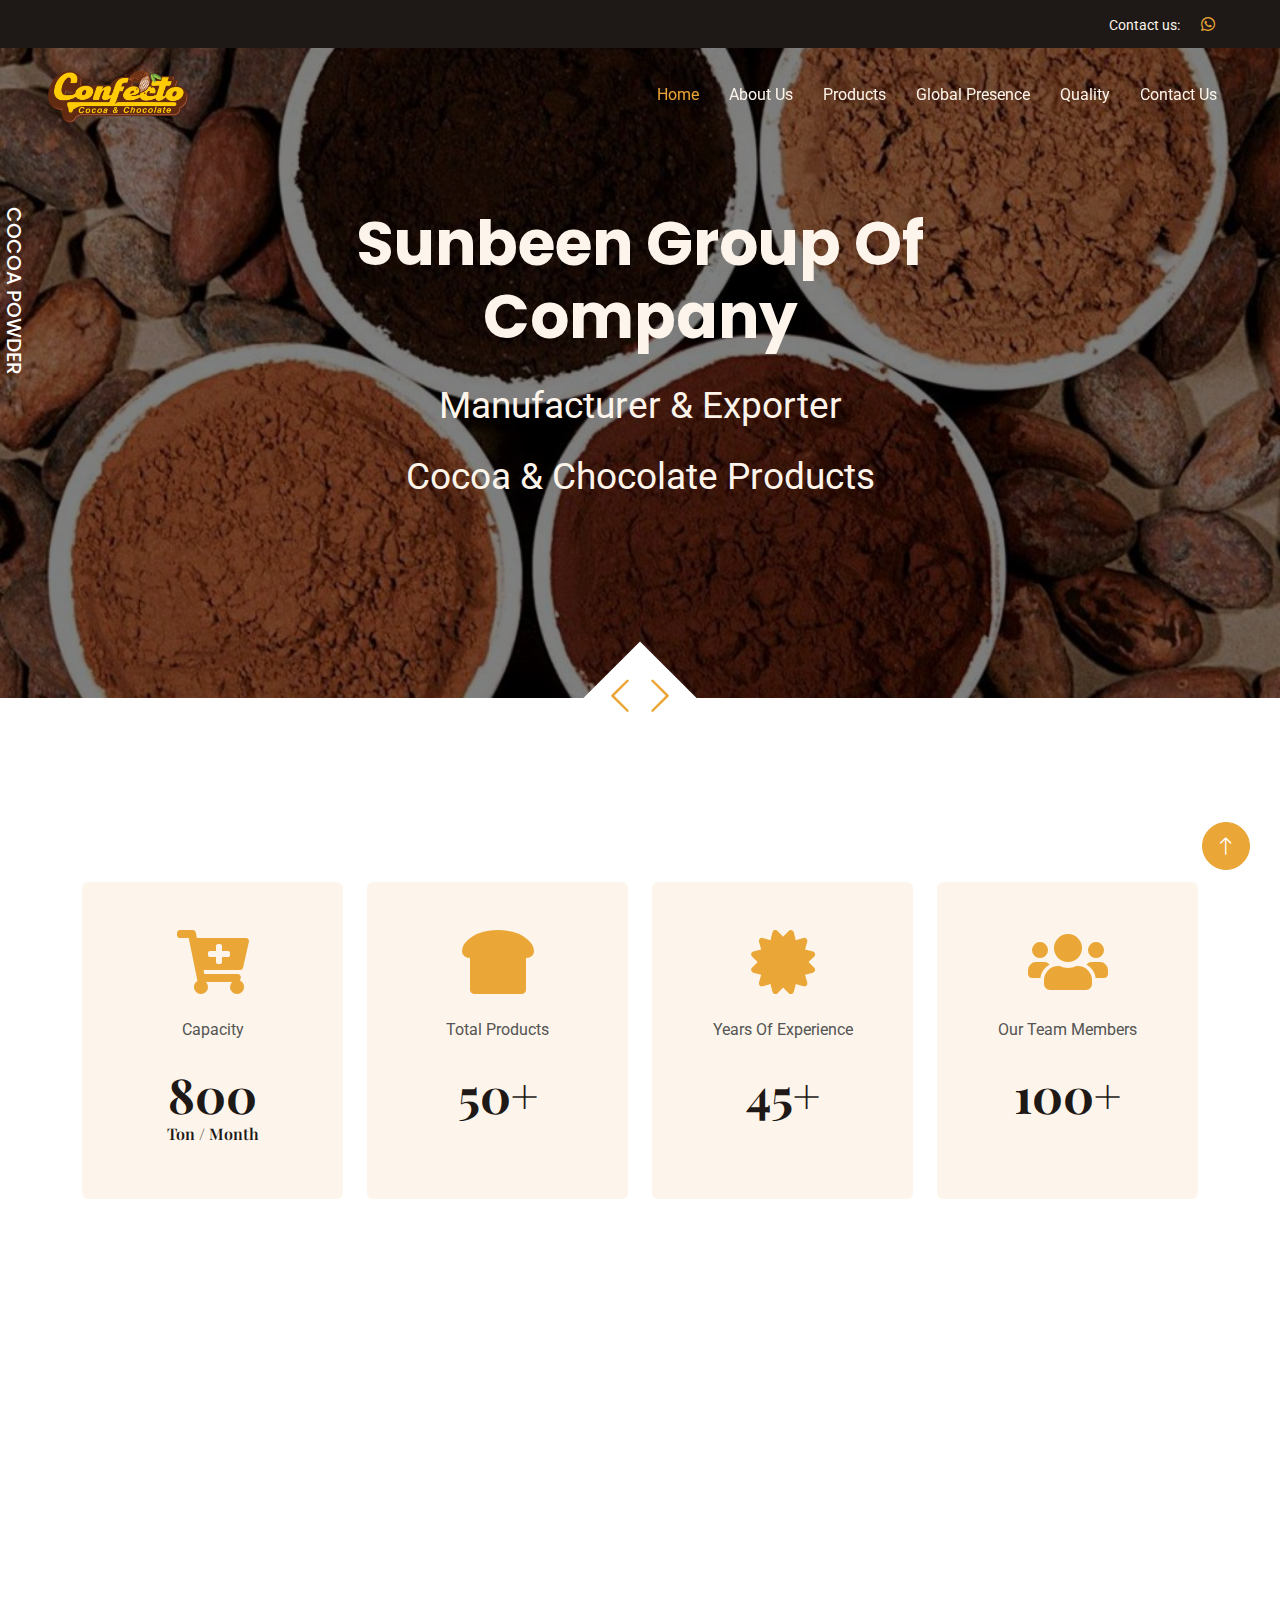
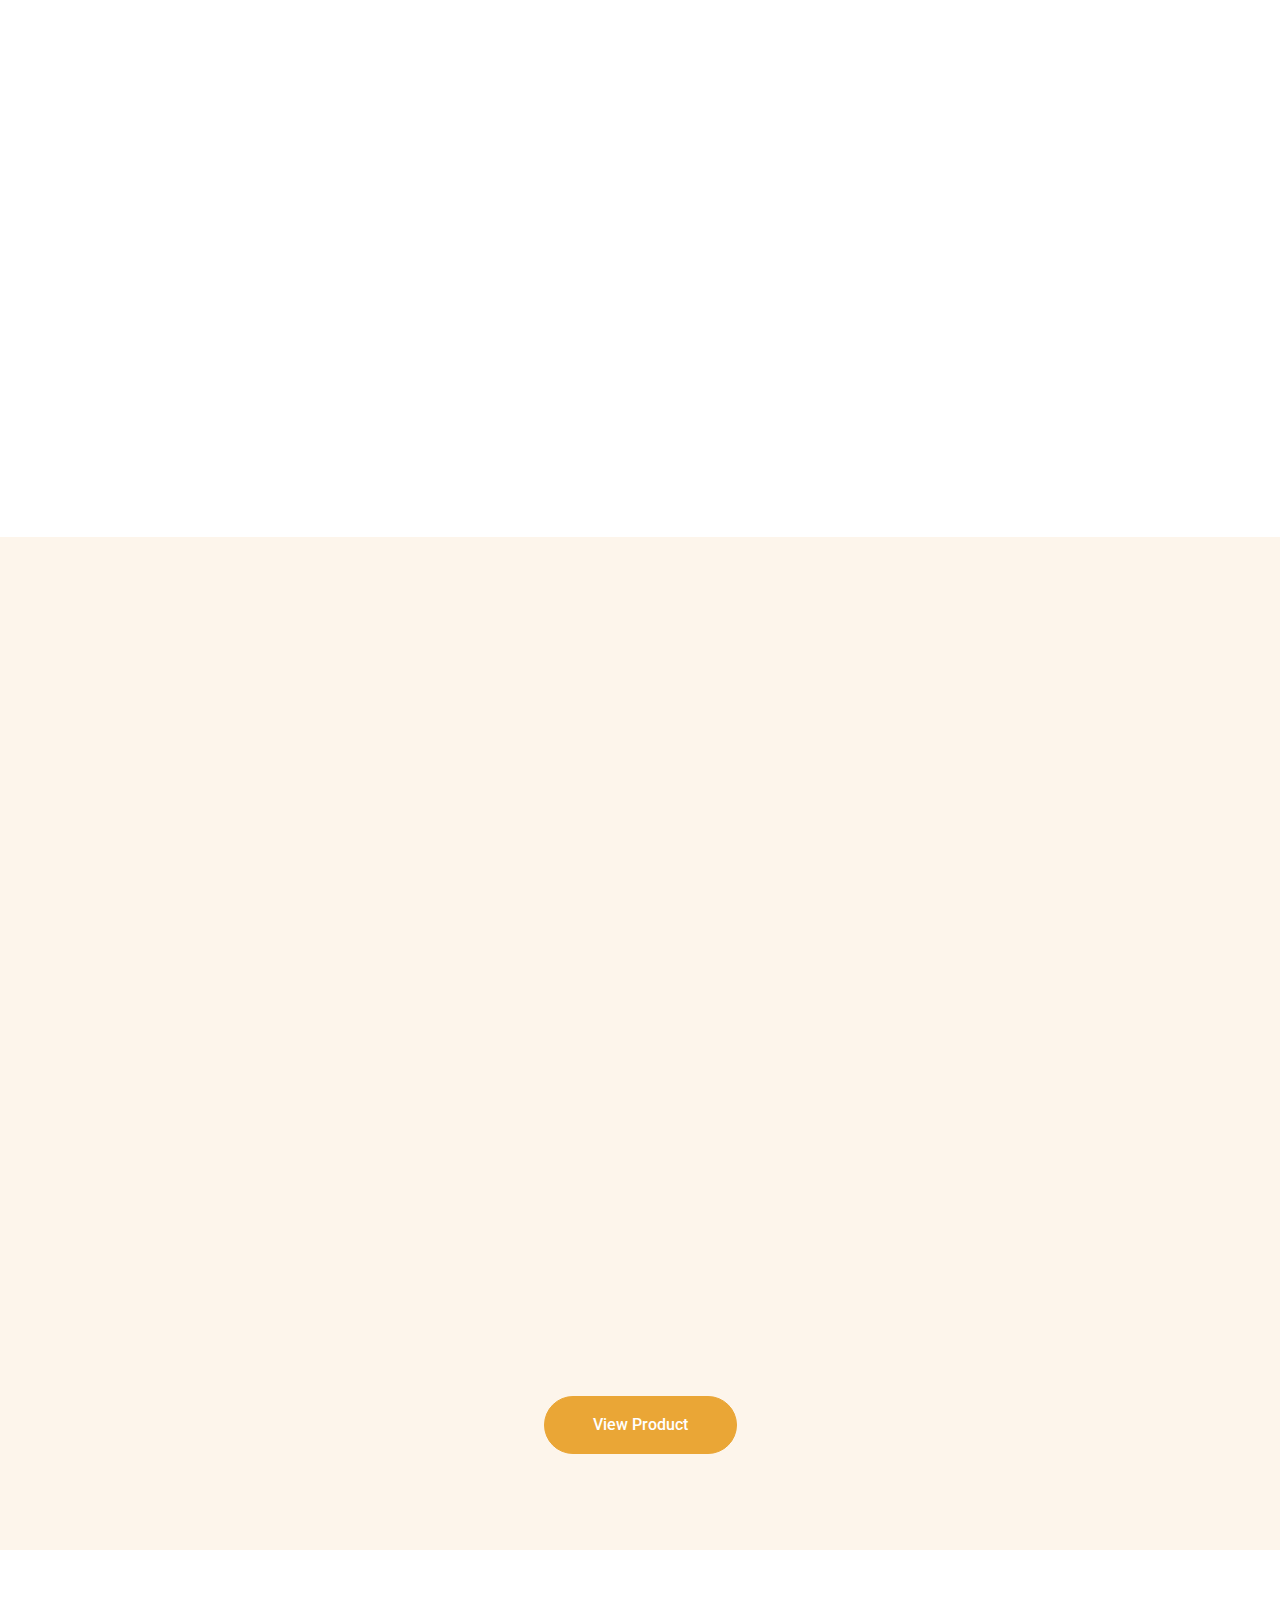
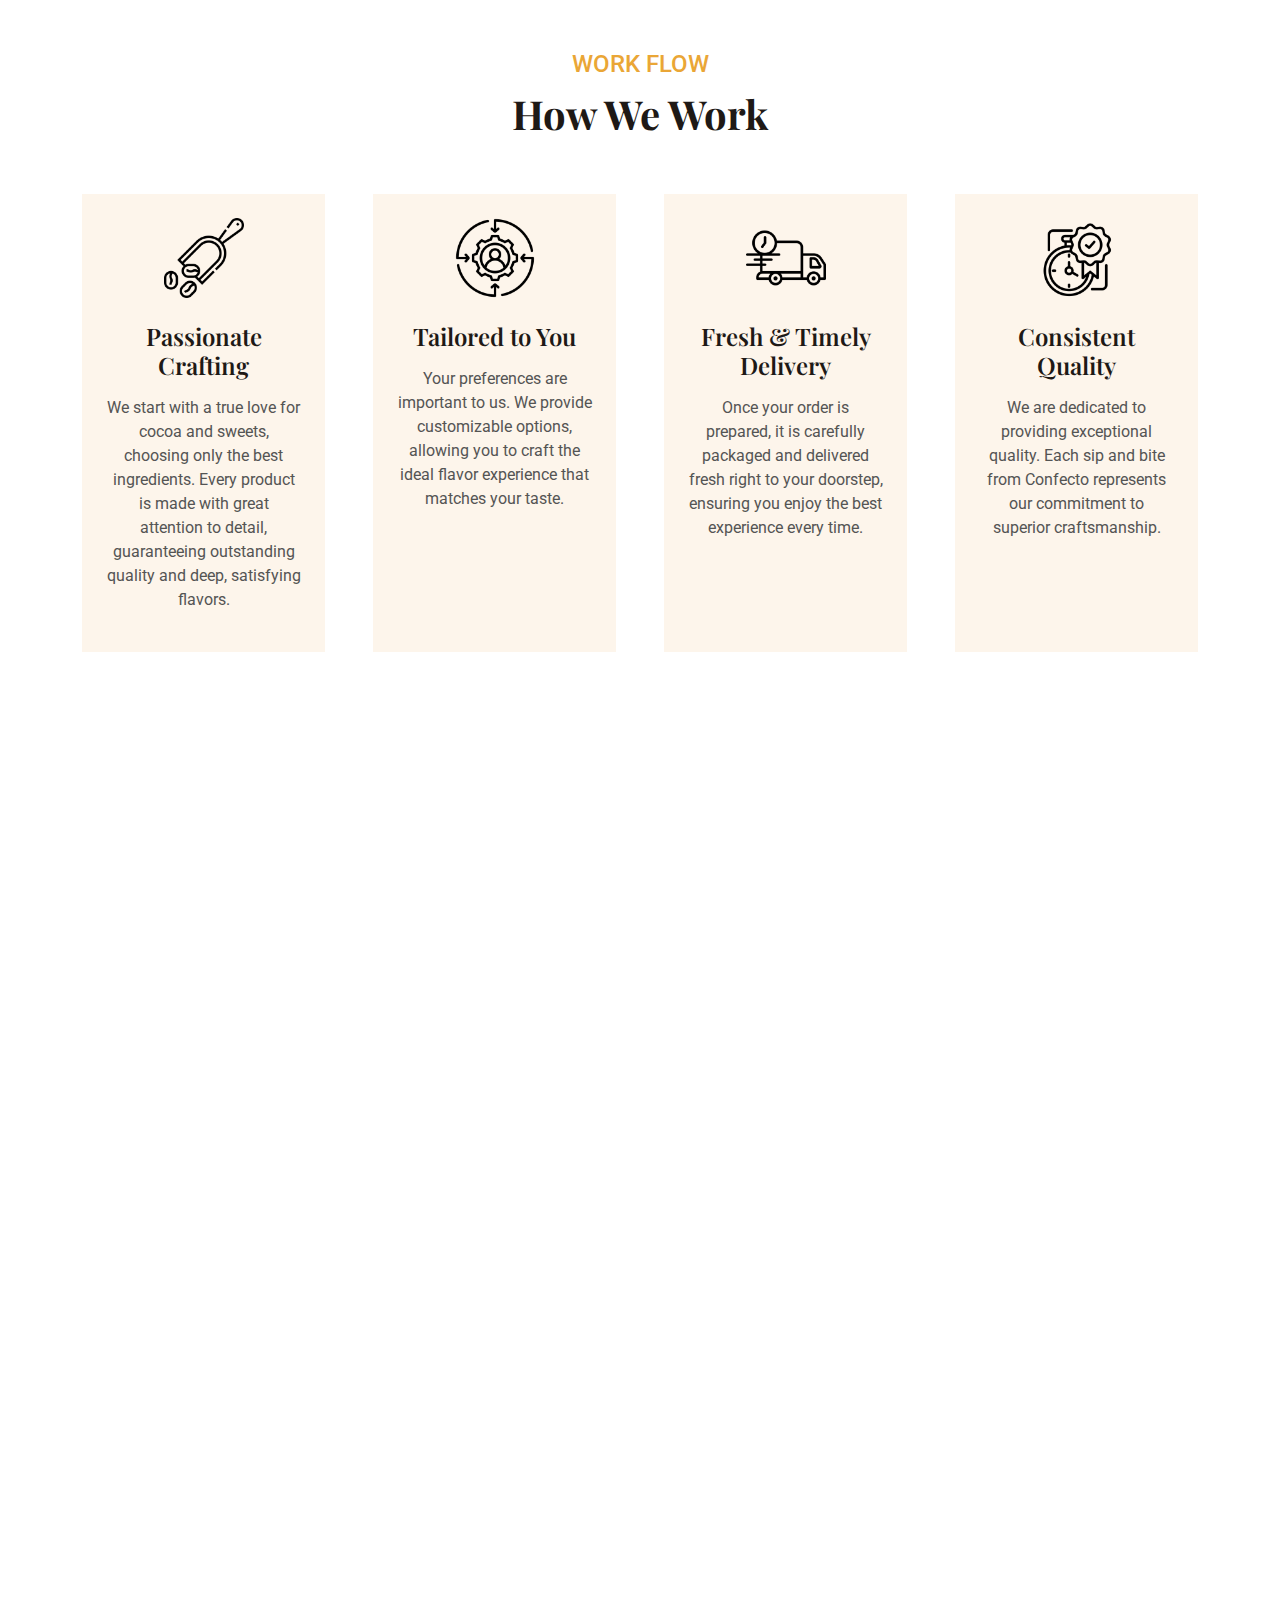
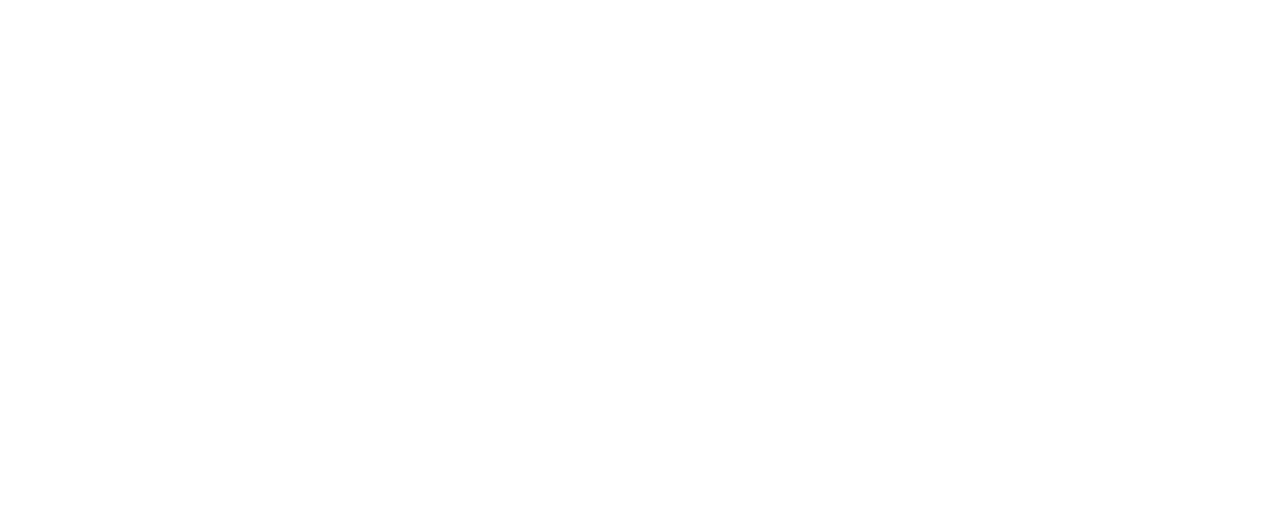
==== commit 4e2455c6: "post" ====
--- a/index.html
+++ b/index.html
@@ -43,7 +43,17 @@
 
 
     
-
+    <div class="container-fluid top-bar bg-dark text-light px-0 wow fadeIn" data-wow-delay="0.1s" style="visibility: visible; animation-delay: 0.1s; animation-name: fadeIn;">
+        <div class="row gx-0 align-items-center d-none d-lg-flex">
+
+            <div class="px-5 text-end">
+                <small>Contact us:</small>
+                <div class="h-100 d-inline-flex align-items-center">
+                    <a class="btn-lg-square text-primary pe-0" href="https://wa.me/+919711975544"><i class="fab fa-whatsapp"></i></a>
+                </div>
+            </div>
+        </div>
+    </div>
 
     <!-- Navbar Start -->
     <nav class="navbar navbar-expand-lg navbar-dark fixed-top py-lg-0 px-lg-5 wow fadeIn" data-wow-delay="0.1s">
@@ -80,12 +90,15 @@
         <div class="owl-carousel header-carousel position-relative">
             <div class="owl-carousel-item position-relative">
                 <img src="./img/product/high-quality-ghana-alkalized-cocoa-powder.jpg" alt="" class="img-fluid object-fit-cover">
-                <div class="owl-carousel-inner">
-                    <div class="container">
-                        <div class="row justify-content-start">
-                            <div class="col-lg-8 mx-auto text-center">
-                                <h1 class="display-1 text-light mb-4 animated slideInDown ">Confecto </h1>
-                                <p class="text-light fs-4 mb-4 pb-3 ">Manufacturer &amp; Exporter</p>
+                 
+                <div class="owl-carousel-inner">
+                    <div class="container">
+                        <h3>COCOA POWDER</h3>
+                        <div class="row justify-content-start">
+                            <div class="col-lg-9 mx-auto text-center px-4">
+                                <h1 class="display-2 text-light mb-4 animated slideInDown ">Sunbeen Group Of Company</h1>
+                                <p class="text-light fs-4 ">Manufacturer &amp; Exporter</p>
+                                <p class="text-light fs-4 mb-2 pb-3 ">Cocoa &amp; Chocolate Products</p>
                             </div>
                         </div>
                     </div>
@@ -96,10 +109,12 @@
                 <img src="./img/cocoa-butter.jpg" alt="" class="img-fluid object-fit-cover">
                 <div class="owl-carousel-inner">
                     <div class="container">
-                        <div class="row justify-content-start">
-                            <div class="col-lg-8 mx-auto text-center">
-                                <h1 class="display-1 text-light mb-4 animated slideInDown">Confecto </h1>
-                                <p class="text-light fs-4 mb-4 pb-3">Manufacturer &amp; Exporter</p>
+                        <h3>COCOA Butter</h3>
+                        <div class="row justify-content-start">
+                            <div class="col-lg-9 mx-auto text-center px-4">
+                                <h1 class="display-1 text-light mb-4 animated slideInDown ">Sunbeen Group Of Company</h1>
+                                <p class="text-light fs-4  ">Manufacturer &amp; Exporter</p>
+                                <p class="text-light fs-4 mb-2 ">Cocoa &amp; Chocolate Products</p>
                             </div>
                         </div>
                     </div>
@@ -110,10 +125,12 @@
                 <img src="./img/product/cocoa-mass.jpg" alt="" class="img-fluid object-fit-cover">
                 <div class="owl-carousel-inner">
                     <div class="container">
-                        <div class="row justify-content-start">
-                            <div class="col-lg-8 mx-auto text-center">
-                                <h1 class="display-1 text-light mb-4 animated slideInDown">Confecto </h1>
-                                <p class="text-light fs-4 mb-4 pb-3">Manufacturer &amp; Exporter</p>
+                        <h3>COCOA Mass</h3>
+                        <div class="row justify-content-start">
+                            <div class="col-lg-9 mx-auto text-center px-4">
+                                <h1 class="display-1 text-light mb-4 animated slideInDown ">Sunbeen Group Of Company</h1>
+                                <p class="text-light fs-4  ">Manufacturer &amp; Exporter</p>
+                                <p class="text-light fs-4 mb-2 ">Cocoa &amp; Chocolate Products</p>
                             </div>
                         </div>
                     </div>
@@ -123,10 +140,12 @@
                 <img src="./img/compound.webp" alt="" class="img-fluid object-fit-cover">
                 <div class="owl-carousel-inner">
                     <div class="container">
-                        <div class="row justify-content-start">
-                            <div class="col-lg-8 mx-auto text-center">
-                                <h1 class="display-1 text-light mb-4 animated slideInDown">Confecto </h1>
-                                <p class="text-light fs-4 mb-4 pb-3">Manufacturer &amp; Exporter</p>
+                        <h3>Chocolate compound</h3>
+                        <div class="row justify-content-start">
+                            <div class="col-lg-9 mx-auto text-center px-4">
+                                <h1 class="display-1 text-light mb-4 animated slideInDown ">Sunbeen Group Of Company</h1>
+                                <p class="text-light fs-4 mb-2 ">Cocoa &amp; Chocolate Products</p>
+                                <p class="text-light fs-4 mb-4 pb-3 ">Manufacturer &amp; Exporter</p>
                             </div>
                         </div>
                     </div>
@@ -136,10 +155,12 @@
                 <img src="./img/choco-chips.jpg" alt="" class="img-fluid object-fit-cover">
                 <div class="owl-carousel-inner">
                     <div class="container">
-                        <div class="row justify-content-start">
-                            <div class="col-lg-8 mx-auto text-center">
-                                <h1 class="display-1 text-light mb-4 animated slideInDown">Confecto </h1>
-                                <p class="text-light fs-4 mb-4 pb-3">Manufacturer &amp; Exporter</p>
+                        <h3>Choco chips</h3>
+                        <div class="row justify-content-start">
+                            <div class="col-lg-9 mx-auto text-center px-4">
+                                <h1 class="display-1 text-light mb-4 animated slideInDown ">Sunbeen Group Of Company</h1>
+                                <p class="text-light fs-4 ">Manufacturer &amp; Exporter</p>
+                                <p class="text-light fs-4 mb-2  pb-3">Cocoa &amp; Chocolate Products</p>
                             </div>
                         </div>
                     </div>
@@ -149,10 +170,12 @@
                 <img src="./img/product/chocolate-170446_1280.jpg" alt="" class="img-fluid object-fit-cover">
                 <div class="owl-carousel-inner">
                     <div class="container">
-                        <div class="row justify-content-start">
-                            <div class="col-lg-8 mx-auto text-center">
-                                <h1 class="display-1 text-light mb-4 animated slideInDown">Confecto </h1>
-                                <p class="text-light fs-4 mb-4 pb-3">Manufacturer &amp; Exporter</p>
+                        <h3>Chocolate Paste</h3>
+                        <div class="row justify-content-start">
+                            <div class="col-lg-9 mx-auto text-center px-4">
+                                <h1 class="display-1 text-light mb-4 animated slideInDown ">Sunbeen Group Of Company</h1>
+                                <p class="text-light fs-4 ">Manufacturer &amp; Exporter</p>
+                                <p class="text-light fs-4 mb-2 ">Cocoa &amp; Chocolate Products</p>
                             </div>
                         </div>
                     </div>
@@ -162,10 +185,12 @@
                 <img src="./img/product/brigadier-842643_960_720.jpg" alt="" class="img-fluid object-fit-cover">
                 <div class="owl-carousel-inner">
                     <div class="container">
-                        <div class="row justify-content-start">
-                            <div class="col-lg-8 mx-auto text-center">
-                                <h1 class="display-1 text-light mb-4 animated slideInDown">Confecto </h1>
-                                <p class="text-light fs-4 mb-4 pb-3">Manufacturer &amp; Exporter</p>
+                        <h3> Vermicelli</h3>
+                        <div class="row justify-content-start">
+                            <div class="col-lg-9 mx-auto text-center px-4">
+                                <h1 class="display-1 text-light mb-4 animated slideInDown ">Sunbeen Group Of Company</h1>
+                                <p class="text-light fs-4 ">Manufacturer &amp; Exporter</p>
+                                <p class="text-light fs-4 mb-2 ">Cocoa &amp; Chocolate Products</p>
                             </div>
                         </div>
                     </div>
@@ -182,34 +207,39 @@
     <div class="container-xxl py-6">
         <div class="container">
             <div class="row g-4">
+                <div class="col-lg-3 col-md-6 wow fadeIn" data-wow-delay="0.7s">
+                    <div class="fact-item bg-light rounded text-center h-100 p-5">
+                        <i class="fa fa-cart-plus fa-4x text-primary mb-4"></i>
+                        <p class="mb-2"style="height: 40px;">Capacity</p>
+                        <h1 class="display-5 mb-0" ><span data-toggle="counter-up">800</span><span class="display-6"></span></h1>
+                        <h6 style="font-weight: normal;">Ton / Month</h6>
+                    </div>
+                </div>
+                <div class="col-lg-3 col-md-6 wow fadeIn" data-wow-delay="0.5s">
+                    <div class="fact-item bg-light rounded text-center h-100 p-5">
+                        <i class="fa fa-bread-slice fa-4x text-primary mb-4"></i>
+                        <p class="mb-2"style="height: 40px;">Total Products</p>
+                        <h1 class="display-5 mb-0" ><span data-toggle="counter-up">50</span><b>+</b></h1>
+
+                    </div>
+                </div>
                 <div class="col-lg-3 col-md-6 wow fadeIn" data-wow-delay="0.1s">
                     <div class="fact-item bg-light rounded text-center h-100 p-5">
                         <i class="fa fa-certificate fa-4x text-primary mb-4"></i>
-                        <p class="mb-2">Years Experience</p>
-                        <h1 class="display-5 mb-0" data-toggle="counter-up">50</h1>
+                        <p class="mb-2" style="height: 40px;">Years Of Experience</p>
+                        <h1 class="display-5 mb-0" ><span data-toggle="counter-up">45</span><b>+</b></h1>
                     </div>
                 </div>
                 <div class="col-lg-3 col-md-6 wow fadeIn" data-wow-delay="0.3s">
                     <div class="fact-item bg-light rounded text-center h-100 p-5">
                         <i class="fa fa-users fa-4x text-primary mb-4"></i>
-                        <p class="mb-2">Skilled Professionals</p>
-                        <h1 class="display-5 mb-0" data-toggle="counter-up">175</h1>
-                    </div>
-                </div>
-                <div class="col-lg-3 col-md-6 wow fadeIn" data-wow-delay="0.5s">
-                    <div class="fact-item bg-light rounded text-center h-100 p-5">
-                        <i class="fa fa-bread-slice fa-4x text-primary mb-4"></i>
-                        <p class="mb-2">Total Products</p>
-                        <h1 class="display-5 mb-0" data-toggle="counter-up">135</h1>
-                    </div>
-                </div>
-                <div class="col-lg-3 col-md-6 wow fadeIn" data-wow-delay="0.7s">
-                    <div class="fact-item bg-light rounded text-center h-100 p-5">
-                        <i class="fa fa-cart-plus fa-4x text-primary mb-4"></i>
-                        <p class="mb-2">Order Everyday</p>
-                        <h1 class="display-5 mb-0" data-toggle="counter-up">9357</h1>
-                    </div>
-                </div>
+                        <p class="mb-2"style="height: 40px;">Our Team Members</p>
+                        <h1 class="display-5 mb-0" ><span data-toggle="counter-up">100</span><b>+</b></h1>
+
+                    </div>
+                </div>
+                
+                
             </div>
         </div>
     </div>
@@ -232,12 +262,11 @@
                     <div class="h-100">
                         <p class="fs-4 text-primary text-uppercase mb-2 font-weight-bold">About Us</p>
                         <h2 class=" mb-4 text-primary">Confecto</h2>
-                        <h1 class="display-6 mb-4">We are committed to delivering the world's best Chocolate Solutions and Services to our Customers.</h1>
-                        <p>At Confecto, we blend passion and artistry to create irresistible coffee and chocolate
-                            delights. Each product is a celebration of rich flavors and exceptional quality, crafted to
-                            elevate everyday moments into cherished experiences. Whether it’s the comforting aroma of
-                            freshly brewed coffee or the indulgent sweetness of fine chocolate, Confecto is dedicated to
-                            bringing you the perfect balance of taste and happiness.</p>
+                        <h1 class="display-6 mb-4">We are dedicated to providing our customers with the finest cocoa and chocolate solutions to our customers.</h1>
+                        <p>
+                            At Confecto, we blend our passion and expertise to create top-notch cocoa-based delights. Each product is a celebration of exceptional flavors and superior quality, crafted to elevate every treat with unmatched taste and texture. Whether it's the indulgent richness of cocoa powder, the velvety smoothness of cocoa butter, or the sumptuous nature of chocolate compounds, Confecto is dedicated to delivering the perfect balance of purity and excellence for all your confectionery needs.
+
+                        </p>
                     </div>
                 </div>
             </div>
@@ -247,9 +276,9 @@
 
 
     <!-- Product Start -->
-    <div class="container-xxl bg-light my-6 py-6 pt-0 product-section">
+    <div class="container-xxl bg-light my-6 py-6  product-section">
         <div class="container">
-            <div class="bg-primary text-light rounded-bottom p-5 my-6 mt-0 wow fadeInUp" data-wow-delay="0.1s">
+            <!-- <div class="bg-primary text-light rounded-bottom p-5 my-6 mt-0 wow fadeInUp" data-wow-delay="0.1s">
                 <div class="row g-4 align-items-center">
                     <div class="col-lg-6">
                         <video src="./img/video/video.mp4" muted loop autoplay style="width: 100%; max-height: 400px; object-fit: cover;"></video>
@@ -265,10 +294,10 @@
                         </div>
                     </div>
                 </div>
-            </div>
+            </div> -->
             <div class="text-center mx-auto mb-5 wow fadeInUp" data-wow-delay="0.1s" style="max-width: 500px;">
                 <!-- <p class="fs-4 text-primary text-uppercase mb-2">Products</p> -->
-                <h1 class="display-6 mb-4">You choose how to apply our Cocoa</h1>
+                <h1 class="display-6 mb-4">Our Products</h1>
             </div>
             <div class="row g-4">
                 <div class="col-lg-4 col-md-6 wow fadeInUp" data-wow-delay="0.1s">
@@ -309,8 +338,9 @@
                         <div class="position-relative mt-auto">
                             <img class="img-fluid" src="img/product/choco-chips.webp" alt="">
                             <div class="product-overlay">
-                                <a class="btn btn-lg-square btn-outline-light rounded-circle" href="products.html"><i
-                                        class="fa fa-eye text-primary"></i></a>
+                                <a class="btn btn-lg-square btn-outline-light rounded-circle" href="products.html">
+                                    <i class="fa fa-eye text-primary"></i>
+                                </a>
                             </div>
                         </div>
                     </div>
@@ -380,17 +410,16 @@
 
                         <div class="icon mx-auto mb-4"><img src="./img/coffee-beans.png" alt=""></div>
                         <h4 class="mb-3"> Passionate Crafting</h4>
-                        <p>We start with a deep love for coffee and chocolate, using only the finest ingredients. Every
-                            product is crafted with care and attention to detail, ensuring the highest quality.</p>
+                        <p>We start with a true love for cocoa and sweets, choosing only the best ingredients. Every product is made with great attention to detail, guaranteeing outstanding quality and deep, satisfying flavors.</p>
                     </div>
                 </div>
                 <div class="col-sm-6 col-lg-3 d-flex align-items-stretch mx-auto">
                     <div class="work-card-wrapper p-4 bg-light text-center">
-
                         <div class="icon mx-auto mb-4"><img src="./img/personalization (1).png" alt=""></div>
                         <h4 class="mb-3"> Tailored to You</h4>
-                        <p>Your preferences matter. We offer customizable options so you can create the perfect flavor
-                            experience that suits your taste.</p>
+                        <p>Your preferences are important to us. We provide customizable options, allowing you to craft the ideal flavor experience that matches your taste.
+
+                        </p>
                     </div>
                 </div>
                 <div class="col-sm-6 col-lg-3 d-flex align-items-stretch mx-auto">
@@ -398,8 +427,7 @@
 
                         <div class="icon mx-auto mb-4"><img src="./img/fast-delivery.png" alt=""></div>
                         <h4 class="mb-3">Fresh & Timely Delivery</h4>
-                        <p>Once crafted, your order is packaged with care and delivered fresh, right to your doorstep,
-                            ensuring you get the best experience, every time.</p>
+                        <p>Once your order is prepared, it is carefully packaged and delivered fresh right to your doorstep, ensuring you enjoy the best experience every time.</p>
                     </div>
                 </div>
                 <div class="col-sm-6 col-lg-3 d-flex align-items-stretch mx-auto">
@@ -407,15 +435,11 @@
 
                         <div class="icon mx-auto mb-4"><img src="./img/consistency.png" alt=""></div>
                         <h4 class="mb-3">Consistent Quality</h4>
-                        <p>We are committed to delivering consistent excellence. Every sip and bite from Confecto is a
-                            promise of top-tier quality and craftsmanship.</p>
-                    </div>
-                </div>
-
-
-            </div>
-        </div>
-
+                        <p>We are dedicated to providing exceptional quality. Each sip and bite from Confecto represents our commitment to superior craftsmanship.</p>
+                    </div>
+                </div> 
+            </div>
+        </div>
     </div>
     <!-- Service Start -->
     <div class="container-xxl py-6">
@@ -424,11 +448,7 @@
                 <div class="col-lg-6 wow fadeInUp" data-wow-delay="0.1s">
                     <p class="text-primary text-uppercase mb-2 fs-4 font-weight-bold">Our Services</p>
                     <h1 class="display-6 mb-4">What Do We Offer For You?</h1>
-                    <p class="mb-5">At Confecto, we offer a world of irresistible delights crafted with care and
-                        passion. From the bold and energizing flavors of premium coffee to the rich and velvety
-                        indulgence of fine chocolate, our products are designed to elevate your everyday moments.
-                        Whether you’re looking for a pick-me-up, a treat to share, or a moment of pure bliss, we’ve got
-                        something special just for you. Experience quality, taste, and happiness in every sip and bite!t
+                    <p class="mb-5">At Confecto, we bring you a delightful range of cocoa-based treats made with love and expertise. Our offerings include the rich, aromatic depth of cocoa powder and the silky smoothness of cocoa butter and chocolate compounds, all aimed at elevating your culinary creations. Whether you're making mouthwatering desserts, gourmet sweets, or high-quality baked goods, we supply the best ingredients to help you realize your ideas. Enjoy quality, flavor, and excellence in every bite!
                     </p>
                     <div class="row gy-5 gx-4">
                         <div class="col-sm-6 wow fadeIn" data-wow-delay="0.1s">
@@ -438,8 +458,7 @@
                                 </div>
                                 <h5 class="mb-0">Quality Products</h5>
                             </div>
-                            <span>Crafted with passion, delivered with perfection experience the finest in every bite
-                                and sip.</span>
+                            <span>Crafted with passion and delivered with perfection, savor the finest in every bite and sip.</span>
                         </div>
                         <div class="col-sm-6 wow fadeIn" data-wow-delay="0.2s">
                             <div class="d-flex align-items-center mb-3">
@@ -448,8 +467,7 @@
                                 </div>
                                 <h5 class="mb-0">Custom Products</h5>
                             </div>
-                            <span>Tailored to your taste create your perfect blend of coffee and chocolate with our
-                                custom products.</span>
+                            <span>Create your ideal mix of cocoa and chocolate with our specially crafted products, tailored just for you.</span>
                         </div>
                         <div class="col-sm-6 wow fadeIn" data-wow-delay="0.3s">
                             <div class="d-flex align-items-center mb-3">
@@ -458,8 +476,7 @@
                                 </div>
                                 <h5 class="mb-0">Online Order</h5>
                             </div>
-                            <span>Convenience at your fingertips order your favorite coffee and chocolate creations
-                                online, anytime, anywhere.</span>
+                            <span>Create your ideal mix of cocoa and chocolate with our specially crafted products, tailored just for you.</span>
                         </div>
                         <div class="col-sm-6 wow fadeIn" data-wow-delay="0.4s">
                             <div class="d-flex align-items-center mb-3">
@@ -468,8 +485,7 @@
                                 </div>
                                 <h5 class="mb-0">Home Delivery</h5>
                             </div>
-                            <span>Freshly crafted, delivered to your doorstep enjoy the best of coffee and
-                                chocolate.</span>
+                            <span>Freshly crafted and delivered right to your doorstep – indulge in the finest cocoa and chocolate treats.</span>
                         </div>
                     </div>
                 </div>
--- a/css/style.css
+++ b/css/style.css
@@ -164,9 +164,20 @@
     z-index: 1;
     /* background: rgba(0, 0, 0, .5); */
 }
+.header-carousel .owl-carousel-inner h3{
+    position: absolute;
+    writing-mode: vertical-lr;
+    font-family: "Poppins", serif;
+    font-weight: 500;
+    text-orientation: mixed;
+    left: -18px;
+    font-size: 20px;
+    color: #fff;
+    text-transform: uppercase;
+}
 .header-carousel .owl-carousel-inner h1 {
     font-family: "Poppins", serif;
-    font-size: calc(4.625rem + 1.5vw);
+    font-size: calc(2.625rem + 1.5vw);
    
 }
 @media screen and (max-width:575px) {
@@ -269,7 +280,7 @@
     background-size: cover;
 }
 .contact-page-header {
-    background: linear-gradient(rgba(0, 0, 0, .5), rgba(0, 0, 0, .5)), url(../img/contact-page-back.jpg) center center no-repeat;
+    background: linear-gradient(rgba(0, 0, 0, .5), rgba(0, 0, 0, .5)), url(../img/product/beans.jpg) center center no-repeat;
     background-size: cover;
 }
 .quality-page-header {
